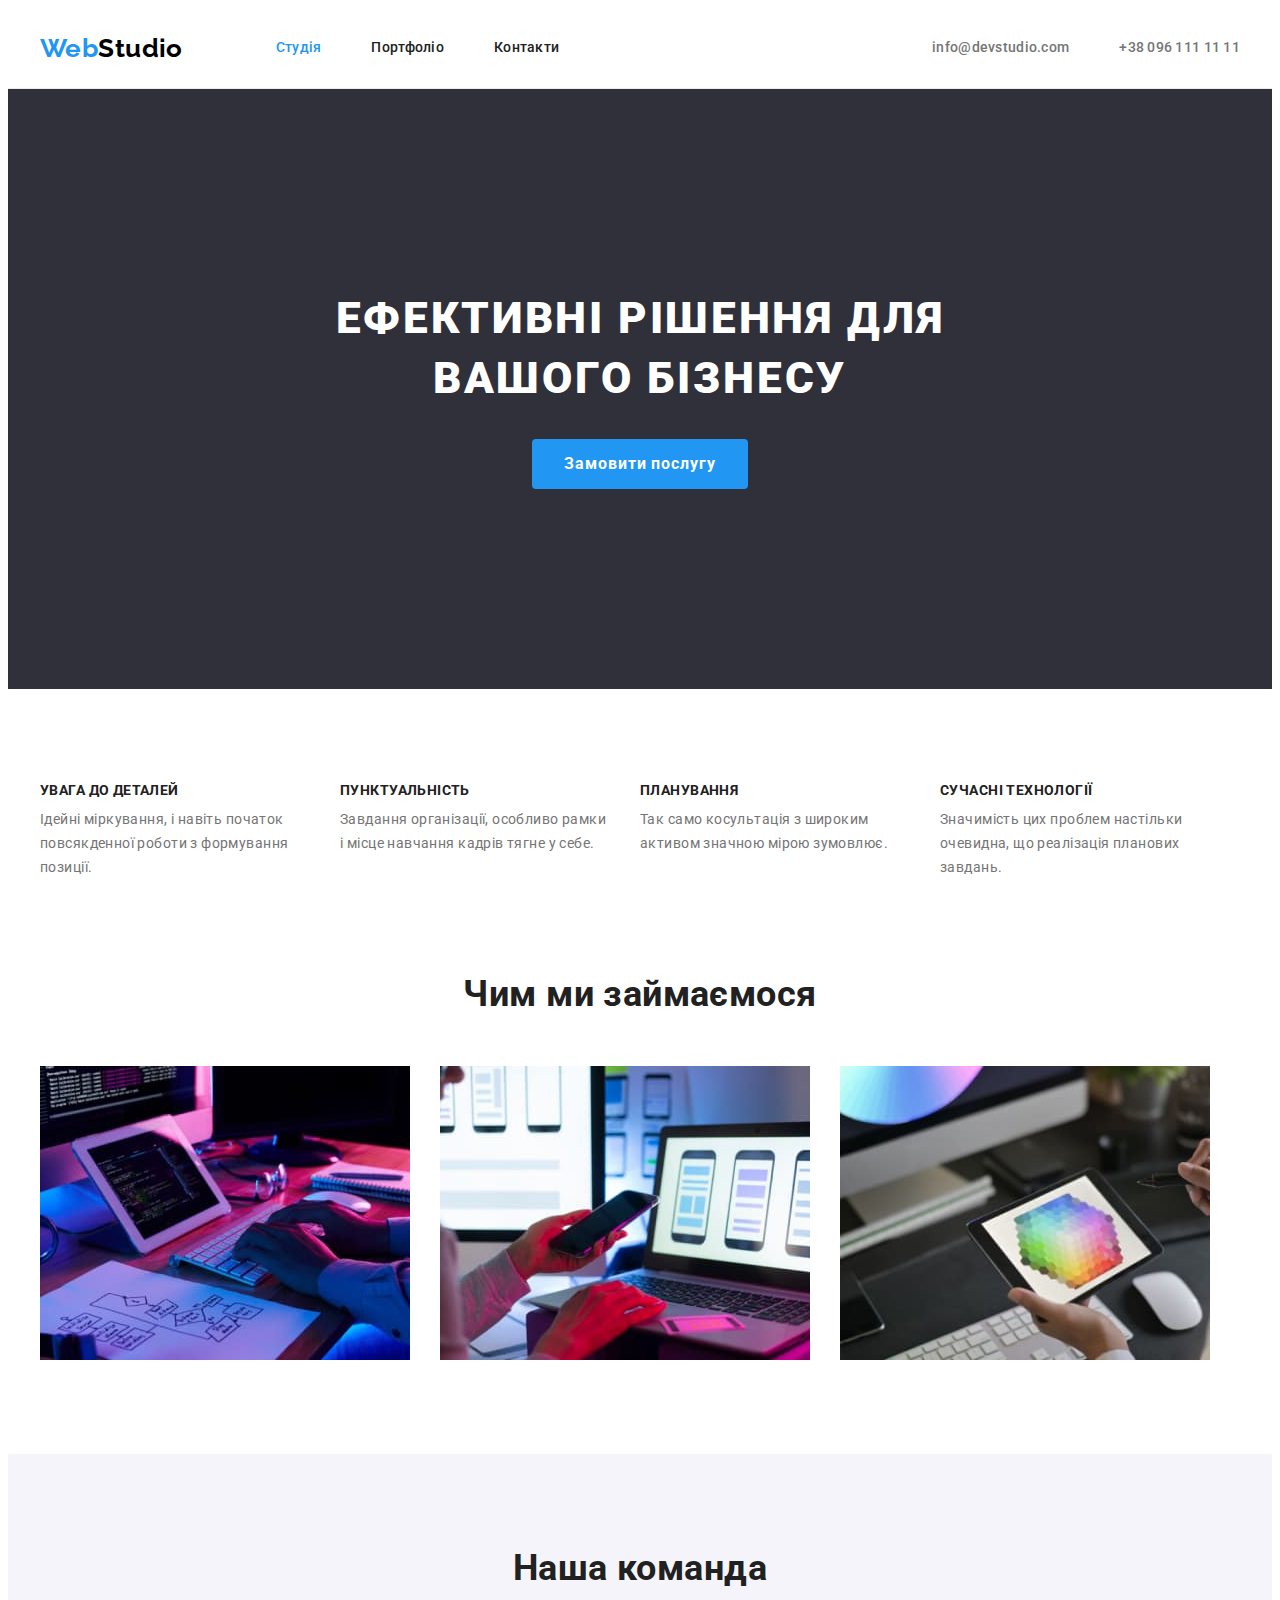
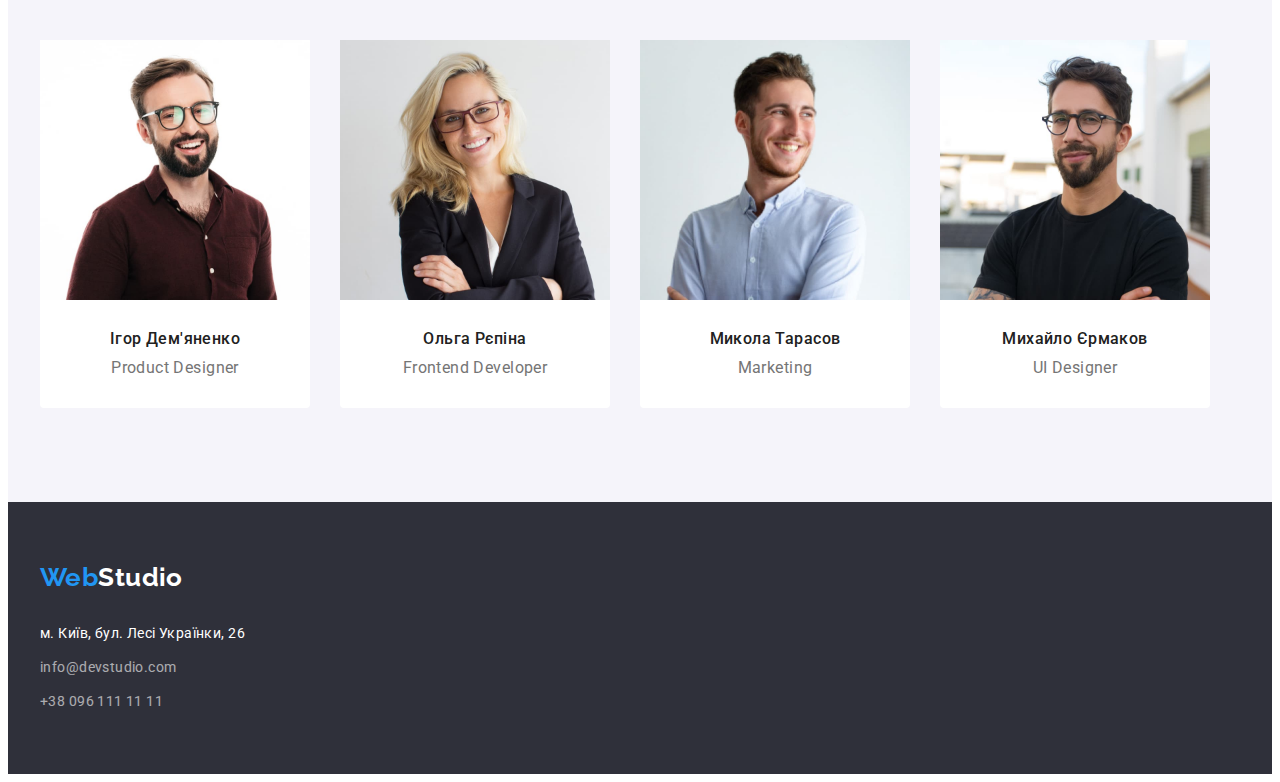
==== index.html @ a564bc22 "add files by hw3" ====
<!DOCTYPE html>
<html lang="uk">
  <head>
    <meta charset="UTF-8" />
    <meta http-equiv="X-UA-Compatible" content="IE=edge" />
    <meta name="viewport" content="width=device-width, initial-scale=1.0" />
    <meta name="description" content="Студія розробки веб-сайтів" />
    <title>Web studio</title>
    <link rel="preconnect" href="https://fonts.googleapis.com" />
    <link rel="preconnect" href="https://fonts.gstatic.com" crossorigin />
    <link
      href="https://fonts.googleapis.com/css2?family=Raleway:wght@700&family=Roboto:wght@400;500;700;900&display=swap"
      rel="stylesheet" />
    <link
      rel="stylesheet"
      href="https://cdnjs.cloudflare.com/ajax/libs/modern-normalize/1.1.0/modern-normalize.min.css"
      integrity="sha512-wpPYUAdjBVSE4KJnH1VR1HeZfpl1ub8YT/NKx4PuQ5NmX2tKuGu6U/JRp5y+Y8XG2tV+wKQpNHVUX03MfMFn9Q=="
      crossorigin="anonymous"
      referrerpolicy="no-referrer" />
    <link rel="stylesheet" href="./css/styles.css" />
  </head>
  <body>
    <header class="header">
      <div class="container">
        <div class="header-wrap">
          <a class="logo link" href="./index.html"
            ><span class="logo-accent">Web</span>Studio</a
          >
          <nav class="site-nav">
            <ul class="nav-list list">
              <li class="nav-item">
                <a class="nav-link link current" href="./index.html">Студія</a>
              </li>
              <li class="nav-item">
                <a class="nav-link link" href="./portfolio.html">Портфоліо</a>
              </li>
              <li class="nav-item">
                <a class="nav-link link" href="#">Контакти</a>
              </li>
            </ul>
          </nav>
          <ul class="contact-list list">
            <li class="contact-item">
              <a class="header-contact link" href="mailto:info@devstudio.com"
                >info@devstudio.com</a
              >
            </li>
            <li class="contact-item">
              <a class="header-contact link" href="tel:+380961111111"
                >+38 096 111 11 11</a
              >
            </li>
          </ul>
        </div>
      </div>
    </header>
    <main>
      <section class="section hero">
        <div class="container">
          <div class="hero-wrap">
            <h1 class="hero-title">Ефективні рішення для вашого бізнесу</h1>
            <button class="hero-btn btn" type="button">Замовити послугу</button>
          </div>
        </div>
      </section>
      <section class="section features">
        <div class="container">
          <h2 class="features-title" hidden>Наші переваги</h2>
          <ul class="features-list list">
            <li class="features-item">
              <h3 class="features-subtitle">Увага до деталей</h3>
              <p class="features-item-text">
                Ідейні міркування, і навіть початок повсякденної роботи з
                формування позиції.
              </p>
            </li>
            <li class="features-item">
              <h3 class="features-subtitle">Пунктуальність</h3>
              <p class="features-item-text">
                Завдання організації, особливо рамки і місце навчання кадрів
                тягне у себе.
              </p>
            </li>
            <li class="features-item">
              <h3 class="features-subtitle">Планування</h3>
              <p class="features-item-text">
                Так само косультація з широким активом значною мірою зумовлює.
              </p>
            </li>
            <li class="features-item">
              <h3 class="features-subtitle">Сучасні технології</h3>
              <p class="features-item-text">
                Значимість цих проблем настільки очевидна, що реалізація
                планових завдань.
              </p>
            </li>
          </ul>
        </div>
      </section>
      <section class="section business">
        <div class="container">
          <h2 class="business-title">Чим ми займаємося</h2>
          <ul class="business-list list">
            <li class="business-item">
              <img
                src="./images/tablet-dev.jpg"
                alt="Розробка веб-сайтів"
                width="370"
                height="294" />
            </li>
            <li class="business-item">
              <img
                src="./images/responsive-design.jpg"
                alt="Створення адаптивного дизайну"
                width="370"
                height="294" />
            </li>
            <li class="business-item">
              <img
                src="./images/veb-colors.jpg"
                alt="Розробка стилів"
                width="370"
                height="294" />
            </li>
          </ul>
        </div>
      </section>
      <section class="section team">
        <div class="container">
          <h2 class="team-title">Наша команда</h2>
          <ul class="team-list list">
            <li class="team-item">
              <img
                src="./images/igor-demyanenko.jpg"
                alt="Усміхнений чоловік в окулярах"
                width="270"
                height="260" />
              <div class="team-text">
                <h3 class="team-name">Ігор Дем'яненко</h3>
                <p class="team-profession">Product Designer</p>
              </div>
            </li>
            <li class="team-item">
              <img
                src="./images/olga-repina.jpg"
                alt="Дівчина в жакеті"
                width="270"
                height="260" />
              <div class="team-text">
                <h3 class="team-name">Ольга Рєпіна</h3>
                <p class="team-profession">Frontend Developer</p>
              </div>
            </li>
            <li class="team-item">
              <img
                src="./images/mykola-tarasov.jpg"
                alt="Веселий молодий чоловік"
                width="270"
                height="260" />
              <div class="team-text">
                <h3 class="team-name">Микола Тарасов</h3>
                <p class="team-profession">Marketing</p>
              </div>
            </li>
            <li class="team-item">
              <img
                src="./images/myhaylo-yermakov.jpg"
                alt="Молодий чоловік з посмішкою "
                width="270"
                height="260" />
              <div class="team-text">
                <h3 class="team-name">Михайло Єрмаков</h3>
                <p class="team-profession">UI Designer</p>
              </div>
            </li>
          </ul>
        </div>
      </section>
    </main>
    <footer class="footer">
      <div class="container">
        <div class="footer-wrap">
          <address class="address">
            <a class="logo link" href="./index.html"
              ><span class="logo-accent">Web</span>Studio
            </a>
            <ul class="address-list list">
              <li class="address-item">
                <a
                  class="footer-link link"
                  href="https://goo.gl/maps/CPtrU1FHBa2aNyZL9"
                  target="_blank"
                  rel="noopener noreferrer nofollow">
                  м. Київ, бул. Лесі Українки, 26
                </a>
              </li>
              <li class="address-item">
                <a
                  class="footer-link link opacity"
                  href="mailto:info@devstudio.com"
                  >info@devstudio.com
                </a>
              </li>
              <li class="address-item">
                <a class="footer-link link opacity" href="tel:+380961111111"
                  >+38 096 111 11 11
                </a>
              </li>
            </ul>
          </address>
        </div>
      </div>
    </footer>
  </body>
</html>
---- css/styles.css ----
:root {
  --logo-color-header: #000000;
  --accent: #2196f3;
  --brd-header: #ececec;
  --title-color: #212121;
  --p-color: #757575;
  --gray: #2f303a;
  --white: #ffffff;
  --second-btn-color: #188ce8;
  --portfolio-secondary-btn-color: #f5f4fa;
  --portfolio-brd: #eeeeee;
}

/*------reset------*/

h1,
h2,
h3,
h4,
h5,
h6,
p {
  margin: 0;
}
ul {
  list-style: none;
  margin: 0;
  padding: 0;
}

/*--------global---------*/

body {
  font-family: "Roboto", sans-serif;
  font-size: 14px;
  line-height: 1.71;
  letter-spacing: 0.03em;
  color: var(--p-color);
}
img {
  display: block;
  max-width: 100%;
  height: auto;
}
.link {
  text-decoration: none;
  color: inherit;
}
.address {
  font-style: normal;
}
.btn {
  border-style: none;
}
.container {
  max-width: 1200px;
  padding-left: 15px;
  padding-right: 15px;
  margin: 0 auto;
}
.section {
  padding-bottom: 94px;
}

/*-----header------*/

.header {
  background-color: var(--white);
  border-bottom: 1px solid var(--brd-header);
}
.header-wrap {
  display: flex;

  align-items: center;
}
.site-nav {
  margin-left: 93px;
}
.logo {
  font-family: "Raleway", sans-serif;
  font-weight: 700;
  font-size: 26px;
  line-height: 1.19;
}
.header .logo {
  color: var(--logo-color-header);
}
.logo-accent {
  color: var(--accent);
}
.nav-list {
  display: flex;
}
.nav-item + .nav-item {
  margin-left: 50px;
}
.nav-link {
  display: block;
  padding: 32px 0;

  color: var(--title-color);
  font-weight: 500;
  font-size: 14px;
  line-height: 1.14;
  letter-spacing: 0.02em;
}
.nav-link:hover,
.nav-link:focus {
  color: var(--accent);
}
.contact-list {
  display: flex;
  margin-left: auto;
}
.contact-item + .contact-item {
  margin-left: 50px;
}
.current {
  color: var(--accent);
}
.header-contact {
  font-weight: 500;
  font-size: 14px;
  line-height: 1.14;
  letter-spacing: 0.02em;
}
.header-contact:hover,
.header-contact:focus {
  color: var(--accent);
}

/*------main------*/

.hero {
  padding: 200px 0;
  background-color: var(--gray);
  text-align: center;
}
.hero-wrap {
  max-width: 696px;
  margin: 0 auto;
}
.hero-title {
  margin-bottom: 30px;

  color: var(--white);
  font-weight: 900;
  font-size: 44px;
  line-height: 1.36;
  letter-spacing: 0.06em;
  text-transform: uppercase;
  text-align: center;
}
.hero-btn {
  padding: 10px 32px;
  border-radius: 4px;

  font-family: inherit;
  color: var(--white);
  font-weight: 700;
  font-size: 16px;
  line-height: 1.87;
  letter-spacing: 0.06em;
  background-color: var(--accent);
  cursor: pointer;
}
.hero-btn:hover,
.hero-btn:focus {
  background-color: var(--second-btn-color);
}

/*-----features------*/

.features {
  padding-top: 94px;
}
.features-list {
  display: flex;
}
.features-item {
  width: 270px;
}
.features-item + .features-item {
  margin-left: 30px;
}
.features-subtitle {
  margin-bottom: 10px;
  color: var(--title-color);
  font-size: 14px;
  line-height: 1.14;
  text-transform: uppercase;
}

/*------busines------*/

.business-item + .business-item {
  margin-left: 30px;
}
.business-title {
  margin-bottom: 50px;
  text-align: center;
  color: var(--title-color);
  font-size: 36px;
  line-height: 1.16;
}
.business-list {
  display: flex;
}

/*------team------*/

.team {
  background-color: var(--portfolio-secondary-btn-color);
  padding-top: 94px;
}
.team-title {
  margin-bottom: 50px;
  text-align: center;
  color: var(--title-color);
  font-size: 36px;
  line-height: 1.16;
}
.team-list {
  display: flex;
  gap: 30px;
}
.team-item {
  border-radius: 0px 0px 4px 4px;
  background-color: var(--white);
}
.team-text {
  padding-top: 30px;
  padding-bottom: 30px;
  text-align: center;
}
.team-name {
  margin-bottom: 10px;

  color: var(--title-color);
  font-weight: 500;
  font-size: 16px;
  line-height: 1.18;
}
.team-profession {
  font-size: 16px;
  line-height: 1.18;
}

/*------footer------*/

.footer {
  background-color: var(--gray);
}
.footer-wrap {
  padding: 60px 0;
}
.footer .logo {
  display: block;
  margin-bottom: 30px;
}
.footer .logo {
  color: var(--white);
}
.address-item + .address-item {
  margin-top: 10px;
}
.address-item {
  color: var(--white);
}
.footer-link:hover,
.footer-link:focus {
  color: var(--accent);
}
.opacity {
  opacity: 60%;
}

/*--------portfolio--------*/

.portfolio {
  padding-top: 94px;
}
.filter-list {
  display: flex;
  margin-bottom: 50px;
  justify-content: center;
  gap: 8px;
}
.filter-btn {
  padding: 6px 22px;
  border-radius: 4px;

  font-family: inherit;
  font-weight: 500;
  font-size: 16px;
  line-height: 1.62;
  color: var(--title-color);
  background-color: var(--portfolio-secondary-btn-color);
  cursor: pointer;
}
.filter-btn:hover,
.filter-btn:focus {
  color: var(--white);
  background-color: var(--accent);
}
.project-list {
  display: flex;
  flex-wrap: wrap;
  gap: 30px;
}
.project-title {
  margin-bottom: 4px;
  font-size: 18px;
  line-height: 2;
  letter-spacing: 0.06em;
  color: var(--title-color);
}
.project-subtext {
  padding: 20px 24px;
  border: 1px solid var(--portfolio-brd);
}
.project-text {
  font-size: 16px;
  line-height: 1.87;
}
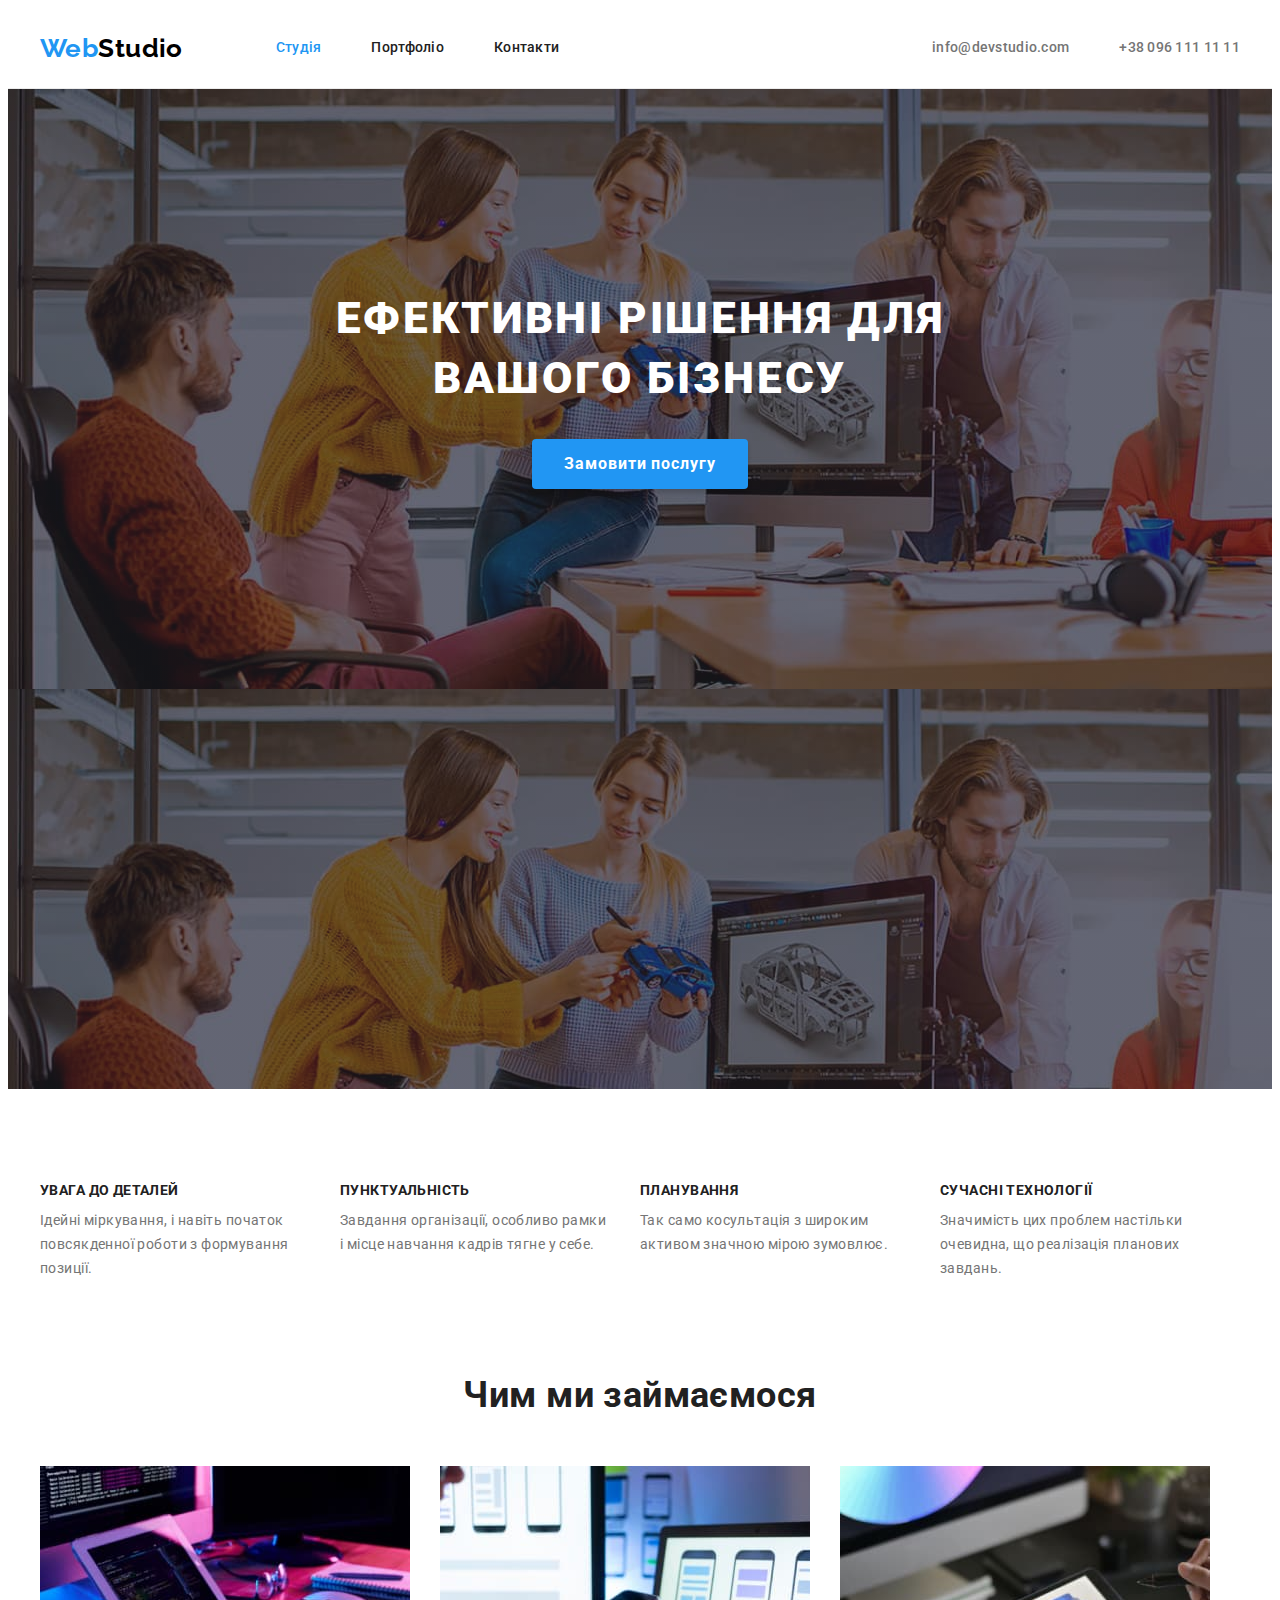
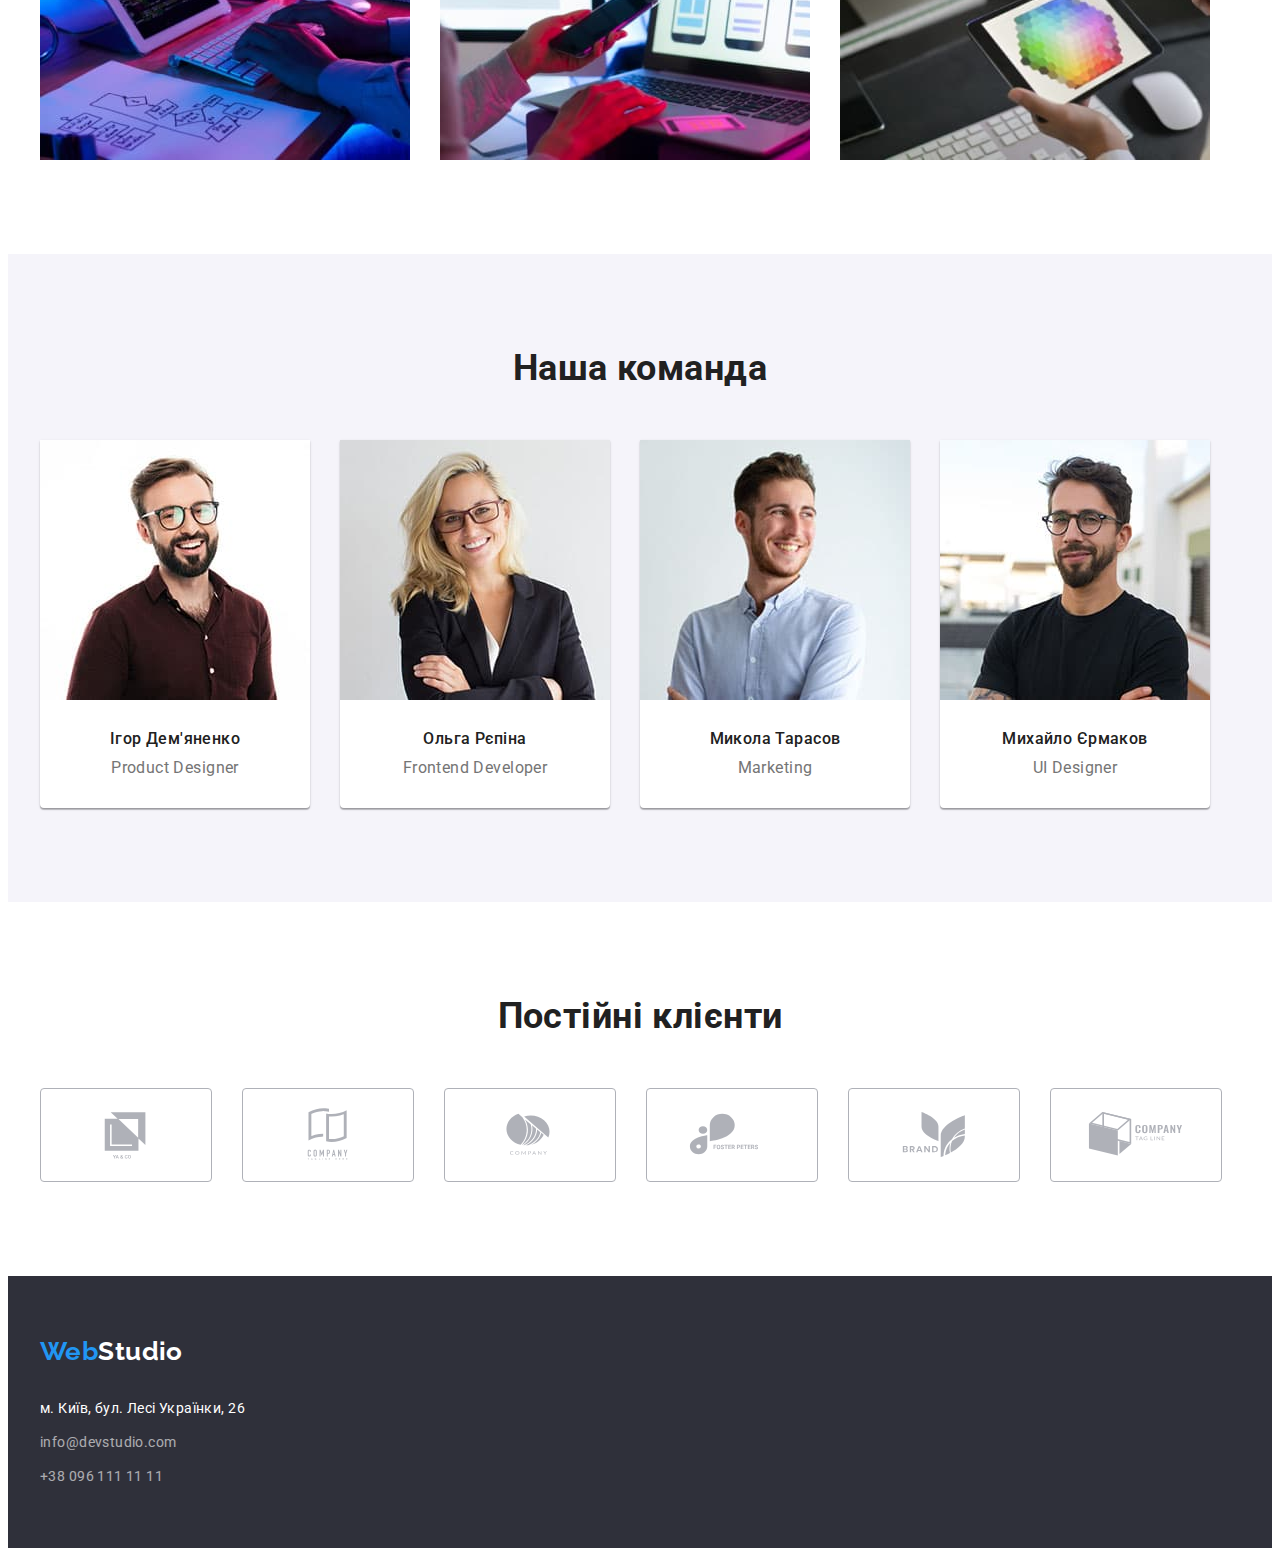
==== commit 1a59ca8d: "section clients done" ====
--- a/index.html
+++ b/index.html
@@ -176,6 +176,55 @@
           </ul>
         </div>
       </section>
+      <section class="section client">
+        <div class="container">
+          <h2 class="client-title">Постійні клієнти</h2>
+          <ul class="client-list">
+            <li class="client-item">
+              <a class="client-link link" href="#">
+                <svg class="client-icon" width="106" height="60">
+                  <use href="./images/icons.svg#icon-yaico"></use>
+                </svg>
+              </a>
+            </li>
+            <li class="client-item">
+              <a class="client-link link" href="#">
+                <svg class="client-icon" width="106" height="60">
+                  <use href="./images/icons.svg#icon-rotary"></use>
+                </svg>
+              </a>
+            </li>
+            <li class="client-item">
+              <a class="client-link link" href="#">
+                <svg class="client-icon" width="106" height="60">
+                  <use href="./images/icons.svg#icon-slices"></use>
+                </svg>
+              </a>
+            </li>
+            <li class="client-item">
+              <a class="client-link link" href="#">
+                <svg class="client-icon" width="106" height="60">
+                  <use href="./images/icons.svg#icon-foster"></use>
+                </svg>
+              </a>
+            </li>
+            <li class="client-item">
+              <a class="client-link link" href="#">
+                <svg class="client-icon" width="106" height="60">
+                  <use href="./images/icons.svg#icon-brand"></use>
+                </svg>
+              </a>
+            </li>
+            <li class="client-item">
+              <a class="client-link link" href="#">
+                <svg class="client-icon" width="106" height="60">
+                  <use href="./images/icons.svg#icon-company"></use>
+                </svg>
+              </a>
+            </li>
+          </ul>
+        </div>
+      </section>
     </main>
     <footer class="footer">
       <div class="container">
--- a/css/styles.css
+++ b/css/styles.css
@@ -9,6 +9,7 @@
   --second-btn-color: #188ce8;
   --portfolio-secondary-btn-color: #f5f4fa;
   --portfolio-brd: #eeeeee;
+  --icon-gray: #afb1b8;
 }
 
 /*------reset------*/
@@ -132,9 +133,18 @@
 /*------main------*/
 
 .hero {
+  max-width: 1600px;
+  height: 600px;
+  margin-left: auto;
+  margin-right: auto;
   padding: 200px 0;
+  text-align: center;
+  background-image: linear-gradient(
+      rgba(47, 48, 58, 0.4),
+      rgba(47, 48, 58, 0.4)
+    ),
+    url(../images/hero-bg.jpg);
   background-color: var(--gray);
-  text-align: center;
 }
 .hero-wrap {
   max-width: 696px;
@@ -149,13 +159,13 @@
   line-height: 1.36;
   letter-spacing: 0.06em;
   text-transform: uppercase;
-  text-align: center;
 }
 .hero-btn {
   padding: 10px 32px;
   border-radius: 4px;
 
   font-family: inherit;
+  box-shadow: 0px 4px 4px rgba(0, 0, 0, 0.15);
   color: var(--white);
   font-weight: 700;
   font-size: 16px;
@@ -227,6 +237,8 @@
 .team-item {
   border-radius: 0px 0px 4px 4px;
   background-color: var(--white);
+  box-shadow: 0px 1px 3px rgba(0, 0, 0, 0.12), 0px 1px 1px rgba(0, 0, 0, 0.14),
+    0px 2px 1px rgba(0, 0, 0, 0.2);
 }
 .team-text {
   padding-top: 30px;
@@ -246,6 +258,39 @@
   line-height: 1.18;
 }
 
+/*------clent------*/
+
+.client {
+  padding-top: 94px;
+}
+.client-title {
+  margin-bottom: 50px;
+  text-align: center;
+  color: var(--title-color);
+  font-size: 36px;
+  line-height: 1.16;
+}
+.client-list {
+  display: flex;
+  gap: 30px;
+}
+.client-item {
+  border: 1px solid var(--icon-gray);
+  border-radius: 4px;
+  width: 170px;
+  height: 92px;
+  fill: var(--icon-gray);
+}
+.client-item:hover,
+.client-item:focus {
+  fill: var(--accent);
+  border: 1px solid var(--accent);
+}
+.client-link {
+  display: block;
+  padding: 16px 32px;
+}
+
 /*------footer------*/
 
 .footer {
@@ -298,15 +343,24 @@
   background-color: var(--portfolio-secondary-btn-color);
   cursor: pointer;
 }
-.filter-btn:hover,
-.filter-btn:focus {
+.filter-btn:hover {
   color: var(--white);
   background-color: var(--accent);
+  box-shadow: 0px 3px 1px rgba(0, 0, 0, 0.1), 0px 1px 2px rgba(0, 0, 0, 0.08),
+    0px 2px 2px rgba(0, 0, 0, 0.12);
 }
 .project-list {
   display: flex;
   flex-wrap: wrap;
   gap: 30px;
+}
+.project-item {
+  display: block;
+}
+.project-item:hover,
+.project-item:focus {
+  box-shadow: 0px 1px 1px rgba(0, 0, 0, 0.12), 0px 4px 4px rgba(0, 0, 0, 0.06),
+    1px 4px 6px rgba(0, 0, 0, 0.16);
 }
 .project-title {
   margin-bottom: 4px;
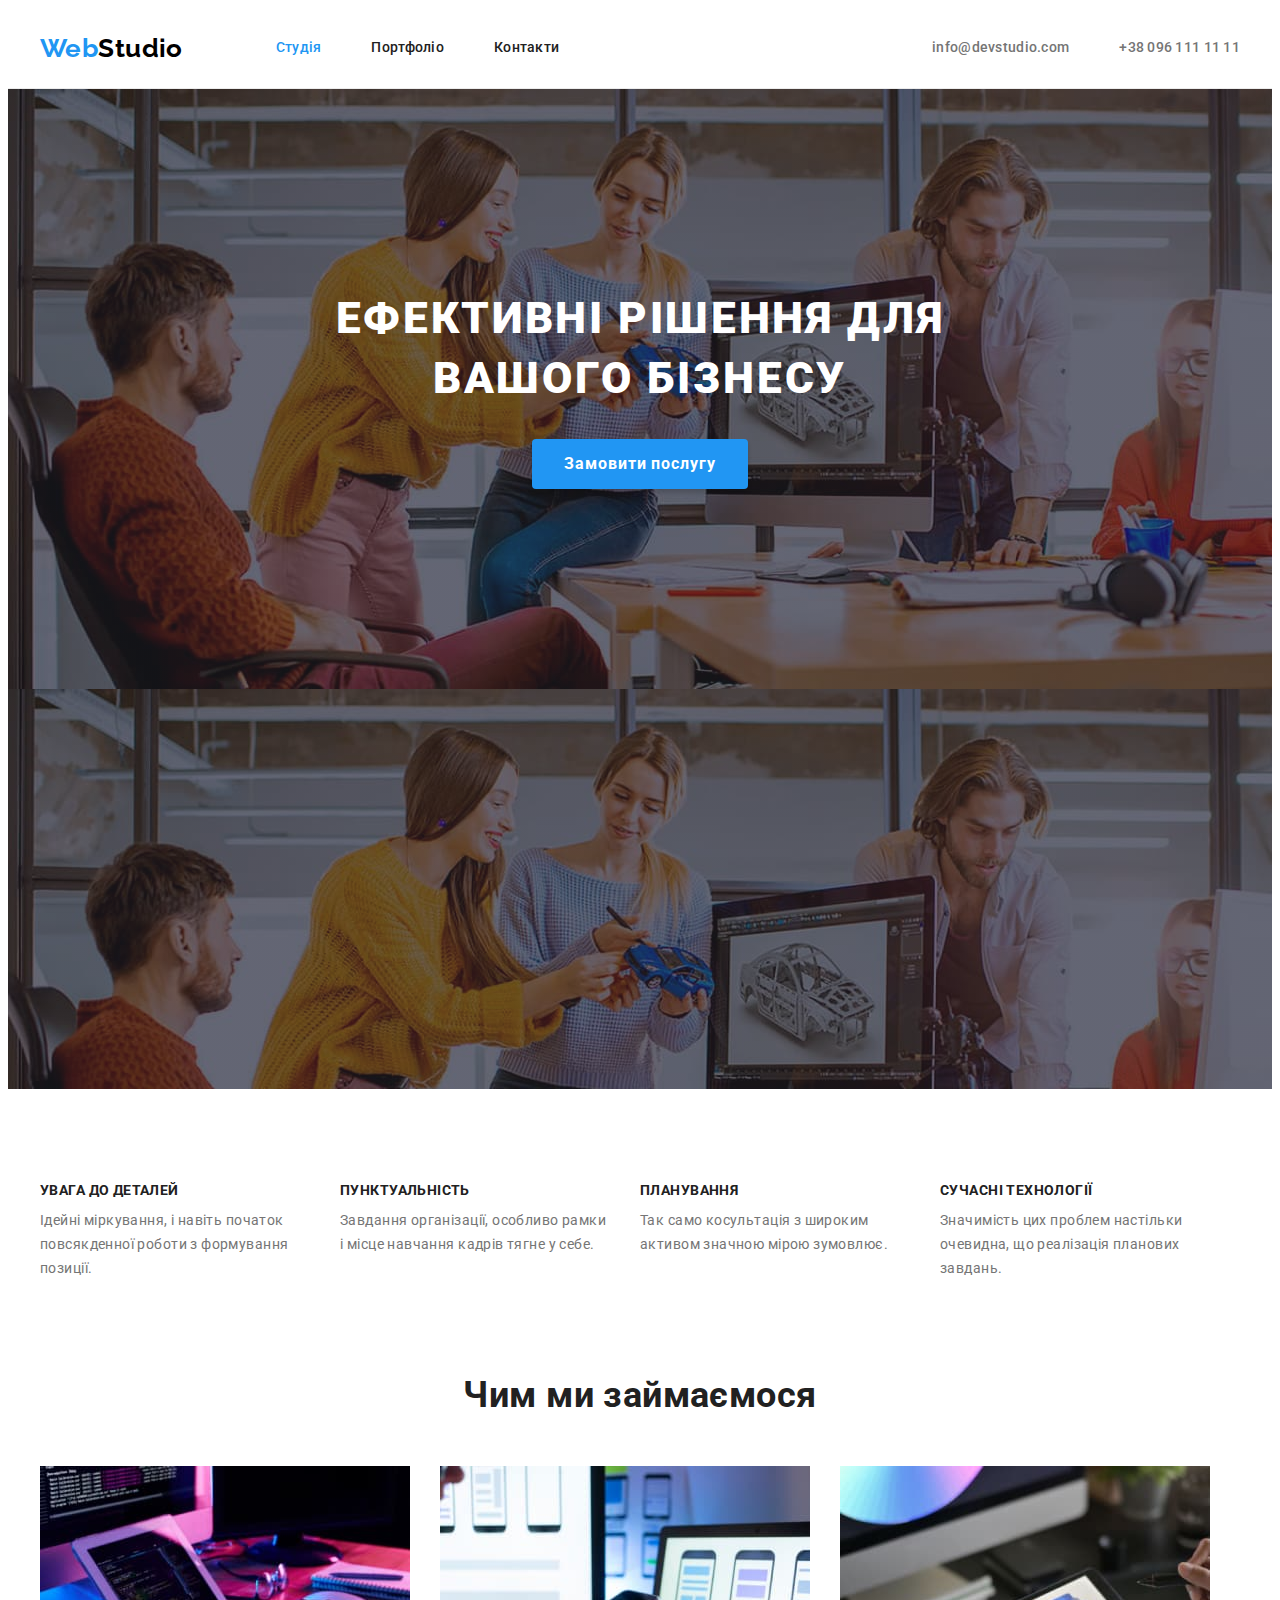
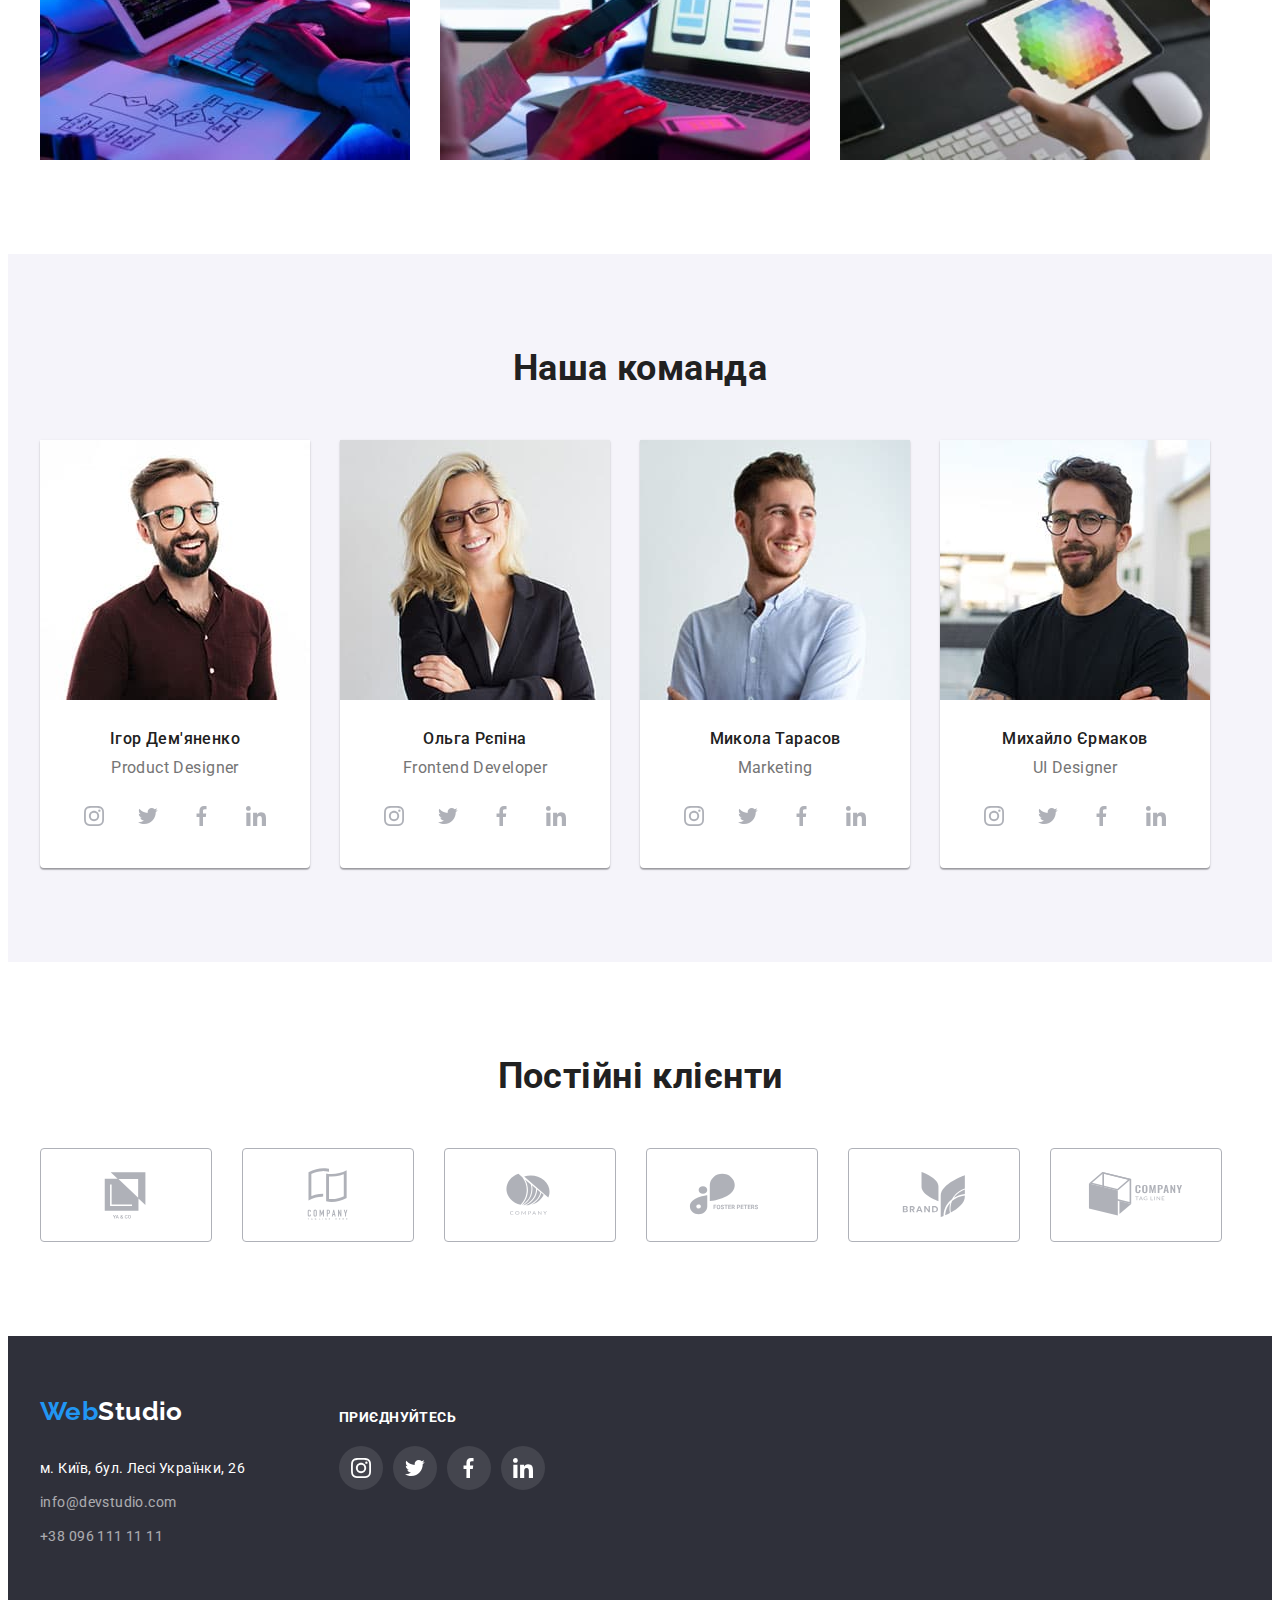
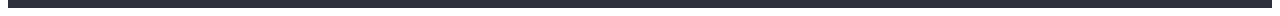
==== commit 4874df34: "follow done" ====
--- a/index.html
+++ b/index.html
@@ -139,6 +139,36 @@
                 <h3 class="team-name">Ігор Дем'яненко</h3>
                 <p class="team-profession">Product Designer</p>
               </div>
+              <ul class="team-soc-list">
+                <li class="team-soc-item">
+                  <a class="team-soc-link link" href="#">
+                    <svg class="team-soc-icon" width="20" height="20">
+                      <use href="./images/icons.svg#icon-instagram"></use>
+                    </svg>
+                  </a>
+                </li>
+                <li class="team-soc-item">
+                  <a class="team-soc-link link" href="#">
+                    <svg class="team-soc-icon" width="20" height="20">
+                      <use href="./images/icons.svg#icon-twitter"></use>
+                    </svg>
+                  </a>
+                </li>
+                <li class="team-soc-item">
+                  <a class="team-soc-link link" href="#">
+                    <svg class="team-soc-icon" width="20" height="20">
+                      <use href="./images/icons.svg#icon-facebook"></use>
+                    </svg>
+                  </a>
+                </li>
+                <li class="team-soc-item">
+                  <a class="team-soc-link link" href="#">
+                    <svg class="team-soc-icon" width="20" height="20">
+                      <use href="./images/icons.svg#icon-linkedin"></use>
+                    </svg>
+                  </a>
+                </li>
+              </ul>
             </li>
             <li class="team-item">
               <img
@@ -150,6 +180,36 @@
                 <h3 class="team-name">Ольга Рєпіна</h3>
                 <p class="team-profession">Frontend Developer</p>
               </div>
+              <ul class="team-soc-list">
+                <li class="team-soc-item">
+                  <a class="team-soc-link link" href="#">
+                    <svg class="team-soc-icon" width="20" height="20">
+                      <use href="./images/icons.svg#icon-instagram"></use>
+                    </svg>
+                  </a>
+                </li>
+                <li class="team-soc-item">
+                  <a class="team-soc-link link" href="#">
+                    <svg class="team-soc-icon" width="20" height="20">
+                      <use href="./images/icons.svg#icon-twitter"></use>
+                    </svg>
+                  </a>
+                </li>
+                <li class="team-soc-item">
+                  <a class="team-soc-link link" href="#">
+                    <svg class="team-soc-icon" width="20" height="20">
+                      <use href="./images/icons.svg#icon-facebook"></use>
+                    </svg>
+                  </a>
+                </li>
+                <li class="team-soc-item">
+                  <a class="team-soc-link link" href="#">
+                    <svg class="team-soc-icon" width="20" height="20">
+                      <use href="./images/icons.svg#icon-linkedin"></use>
+                    </svg>
+                  </a>
+                </li>
+              </ul>
             </li>
             <li class="team-item">
               <img
@@ -161,6 +221,36 @@
                 <h3 class="team-name">Микола Тарасов</h3>
                 <p class="team-profession">Marketing</p>
               </div>
+              <ul class="team-soc-list">
+                <li class="team-soc-item">
+                  <a class="team-soc-link link" href="#">
+                    <svg class="team-soc-icon" width="20" height="20">
+                      <use href="./images/icons.svg#icon-instagram"></use>
+                    </svg>
+                  </a>
+                </li>
+                <li class="team-soc-item">
+                  <a class="team-soc-link link" href="#">
+                    <svg class="team-soc-icon" width="20" height="20">
+                      <use href="./images/icons.svg#icon-twitter"></use>
+                    </svg>
+                  </a>
+                </li>
+                <li class="team-soc-item">
+                  <a class="team-soc-link link" href="#">
+                    <svg class="team-soc-icon" width="20" height="20">
+                      <use href="./images/icons.svg#icon-facebook"></use>
+                    </svg>
+                  </a>
+                </li>
+                <li class="team-soc-item">
+                  <a class="team-soc-link link" href="#">
+                    <svg class="team-soc-icon" width="20" height="20">
+                      <use href="./images/icons.svg#icon-linkedin"></use>
+                    </svg>
+                  </a>
+                </li>
+              </ul>
             </li>
             <li class="team-item">
               <img
@@ -172,6 +262,36 @@
                 <h3 class="team-name">Михайло Єрмаков</h3>
                 <p class="team-profession">UI Designer</p>
               </div>
+              <ul class="team-soc-list">
+                <li class="team-soc-item">
+                  <a class="team-soc-link link" href="#">
+                    <svg class="team-soc-icon" width="20" height="20">
+                      <use href="./images/icons.svg#icon-instagram"></use>
+                    </svg>
+                  </a>
+                </li>
+                <li class="team-soc-item">
+                  <a class="team-soc-link link" href="#">
+                    <svg class="team-soc-icon" width="20" height="20">
+                      <use href="./images/icons.svg#icon-twitter"></use>
+                    </svg>
+                  </a>
+                </li>
+                <li class="team-soc-item">
+                  <a class="team-soc-link link" href="#">
+                    <svg class="team-soc-icon" width="20" height="20">
+                      <use href="./images/icons.svg#icon-facebook"></use>
+                    </svg>
+                  </a>
+                </li>
+                <li class="team-soc-item">
+                  <a class="team-soc-link link" href="#">
+                    <svg class="team-soc-icon" width="20" height="20">
+                      <use href="./images/icons.svg#icon-linkedin"></use>
+                    </svg>
+                  </a>
+                </li>
+              </ul>
             </li>
           </ul>
         </div>
@@ -255,8 +375,41 @@
                   >+38 096 111 11 11
                 </a>
               </li>
-            </ul>
+            </ul>            
           </address>
+          <div class="follow-wrap">
+              <h3 class="follow-title">приєднуйтесь</h3>
+              <ul class="follow-soc-list">
+                <li class="follow-soc-item">
+                  <a class="follow-soc-link link" href="#">
+                    <svg class="follow-soc-icon" width="20" height="20">
+                      <use href="./images/icons.svg#icon-instagram"></use>
+                    </svg>
+                  </a>
+                </li>
+                <li class="follow-soc-item">
+                  <a class="follow-soc-link link" href="#">
+                    <svg class="follow-soc-icon" width="20" height="20">
+                      <use href="./images/icons.svg#icon-twitter"></use>
+                    </svg>
+                  </a>
+                </li>
+                <li class="follow-soc-item">
+                  <a class="follow-soc-link link" href="#">
+                    <svg class="follow-soc-icon" width="20" height="20">
+                      <use href="./images/icons.svg#icon-facebook"></use>
+                    </svg>
+                  </a>
+                </li>
+                <li class="follow-soc-item">
+                  <a class="follow-soc-link link" href="#">
+                    <svg class="follow-soc-icon" width="20" height="20">
+                      <use href="./images/icons.svg#icon-linkedin"></use>
+                    </svg>
+                  </a>
+                </li>
+              </ul>
+            </div>
         </div>
       </div>
     </footer>
--- a/css/styles.css
+++ b/css/styles.css
@@ -10,6 +10,7 @@
   --portfolio-secondary-btn-color: #f5f4fa;
   --portfolio-brd: #eeeeee;
   --icon-gray: #afb1b8;
+  --soc-link-opacity: rgba(255, 255, 255, 0.1);
 }
 
 /*------reset------*/
@@ -242,7 +243,7 @@
 }
 .team-text {
   padding-top: 30px;
-  padding-bottom: 30px;
+  padding-bottom: 16px;
   text-align: center;
 }
 .team-name {
@@ -256,6 +257,31 @@
 .team-profession {
   font-size: 16px;
   line-height: 1.18;
+}
+
+.team-soc-list {
+  display: flex;
+  justify-content: center;
+  padding-bottom: 30px;
+  gap: 10px;
+}
+.team-soc-item {
+  width: 44px;
+  height: 44px;
+}
+.team-soc-link {
+  width: 100%;
+  height: 100%;
+  border-radius: 50%;
+  display: flex;
+  align-items: center;
+  justify-content: center;
+  fill: var(--icon-gray);
+}
+.team-soc-link:hover,
+.team-soc-link:focus {
+  fill: var(--white);
+  background-color: var(--accent);
 }
 
 /*------clent------*/
@@ -297,6 +323,7 @@
   background-color: var(--gray);
 }
 .footer-wrap {
+  display: flex;
   padding: 60px 0;
 }
 .footer .logo {
@@ -318,6 +345,41 @@
 }
 .opacity {
   opacity: 60%;
+}
+.follow-wrap {
+  margin-left: 94px;
+  padding-top: 14px;
+}
+.follow-title {
+margin-bottom: 20px;
+font-size: 14px;
+line-height: 1.14;
+text-transform: uppercase;
+color: var(--white);
+}
+.follow-soc-list {
+  display: flex;
+  justify-content: center;
+  padding-bottom: 30px;
+  gap: 10px;
+}
+.follow-soc-item {
+  width: 44px;
+  height: 44px;
+}
+.follow-soc-link {
+  width: 100%;
+  height: 100%;
+  border-radius: 50%;
+  display: flex;
+  align-items: center;
+  justify-content: center;
+  background-color: var(--soc-link-opacity);
+  fill: var(--white);
+}
+.follow-soc-link:hover,
+.follow-soc-link:focus {
+  background-color: var(--accent);
 }
 
 /*--------portfolio--------*/
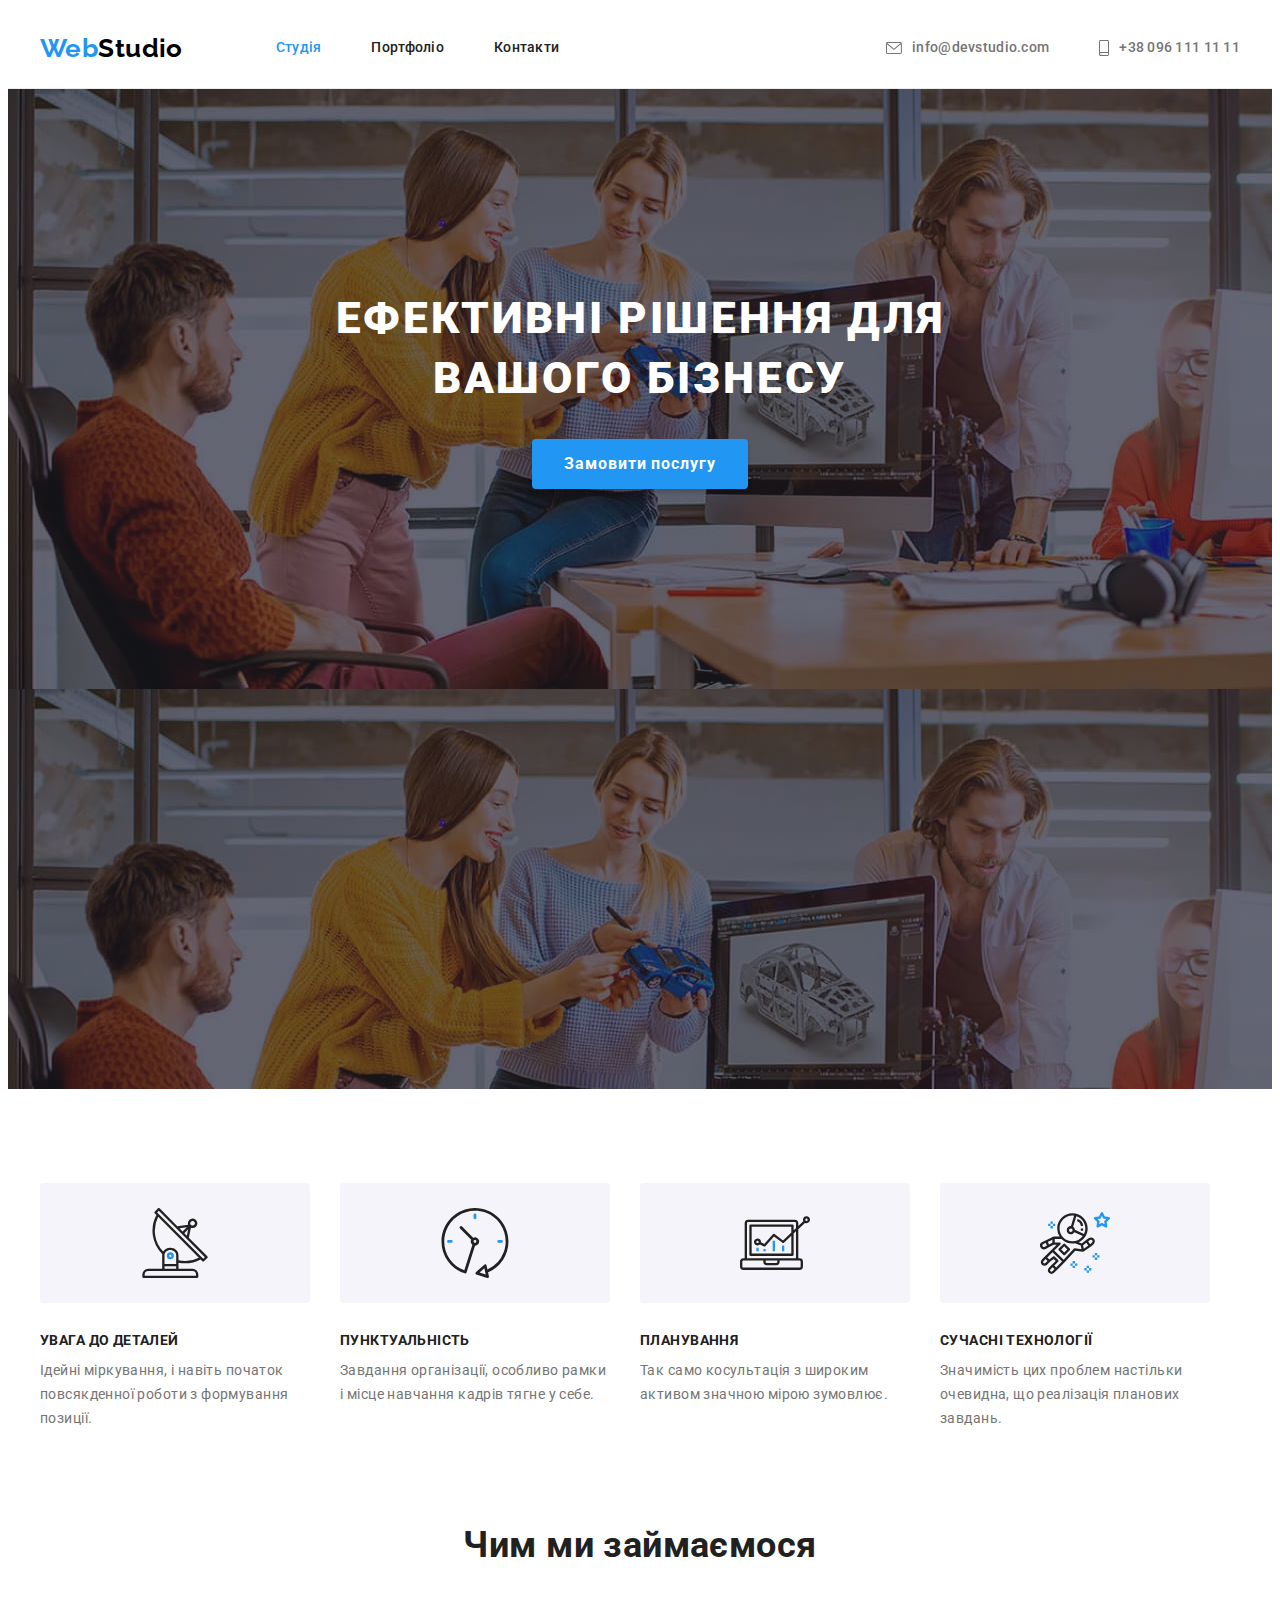
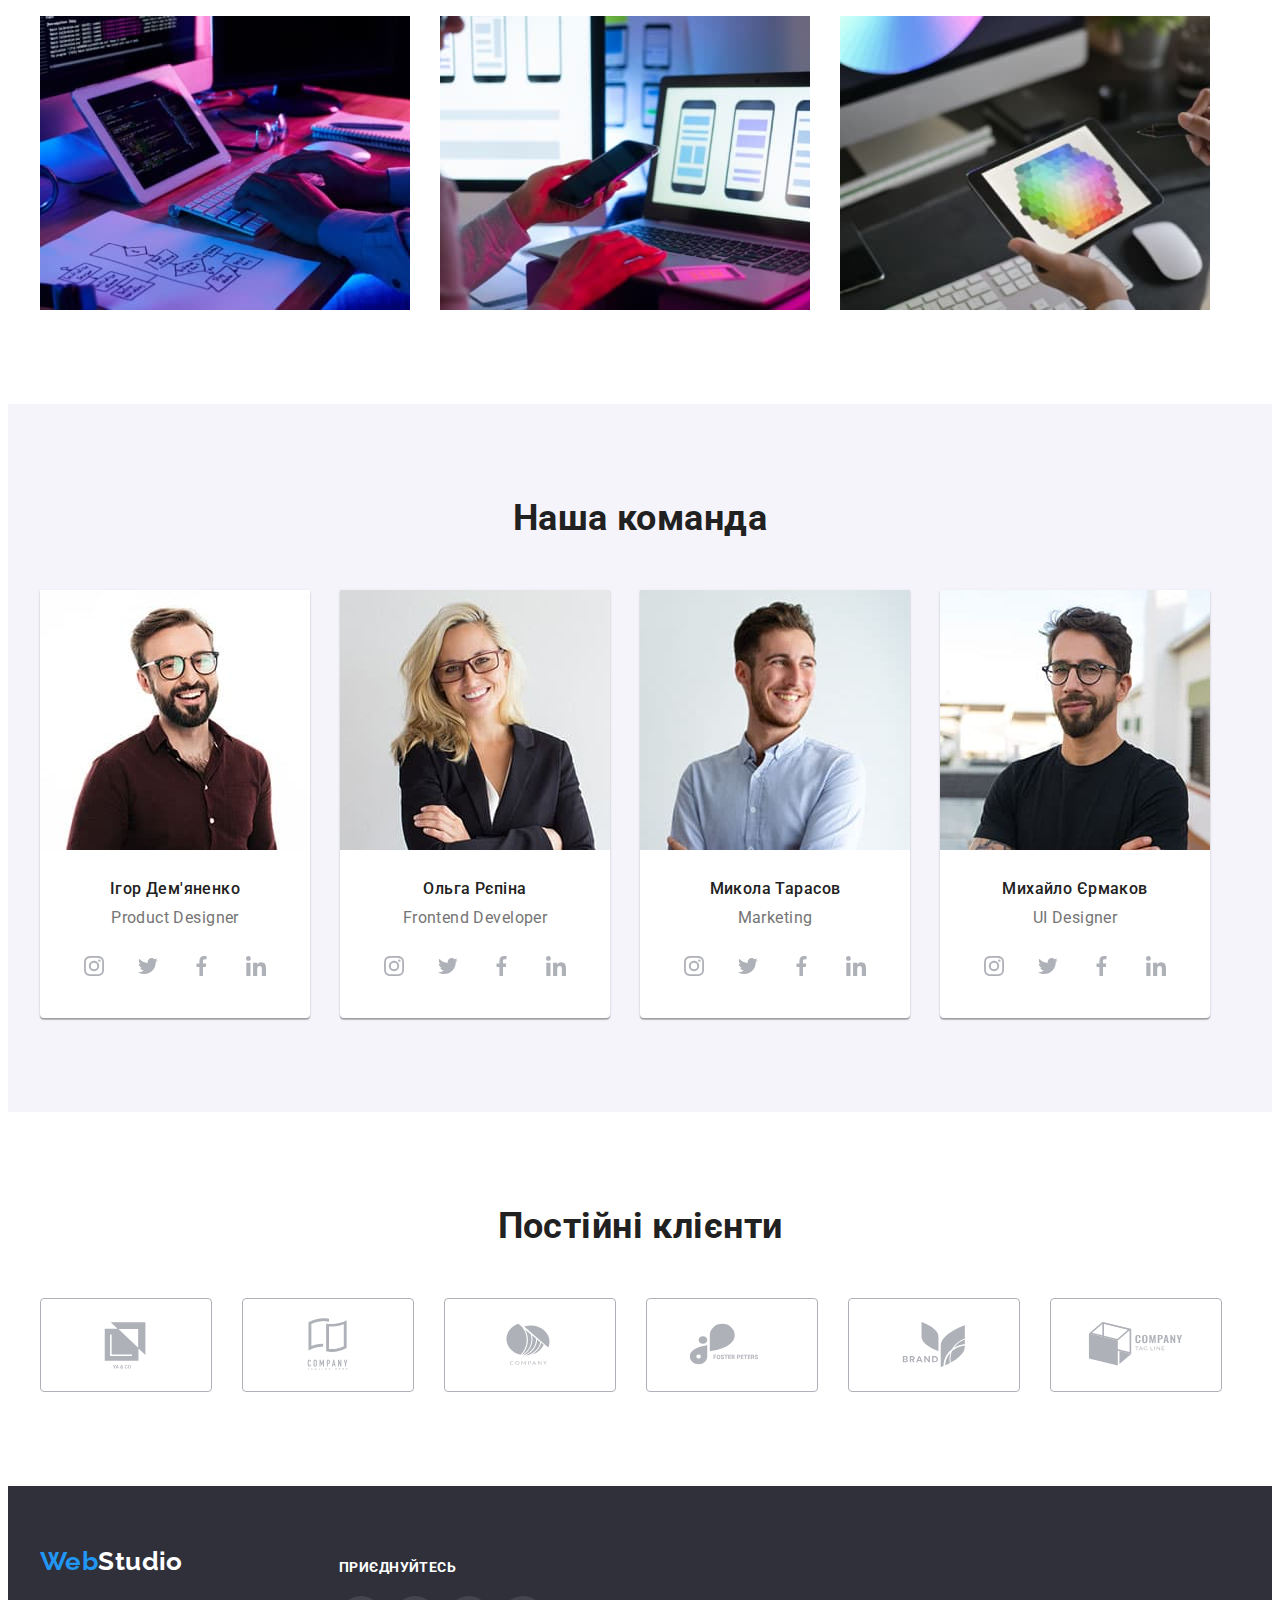
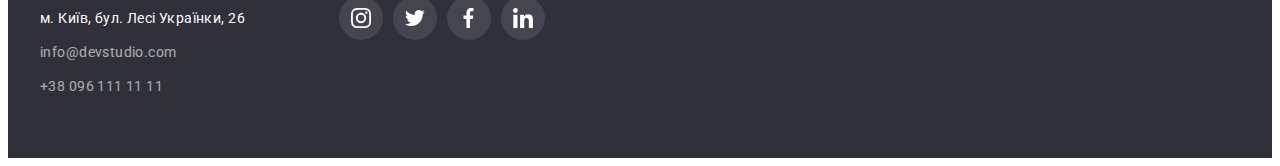
==== commit 4c4cb0e9: "hw4 rezerv" ====
--- a/index.html
+++ b/index.html
@@ -41,14 +41,20 @@
           </nav>
           <ul class="contact-list list">
             <li class="contact-item">
-              <a class="header-contact link" href="mailto:info@devstudio.com"
-                >info@devstudio.com</a
-              >
+              <a class="header-contact link" href="mailto:info@devstudio.com">
+                <svg class="contact-icon" width="16" height="12">
+                  <use href="./images/icons.svg#icon-mail"></use>
+                </svg>
+                info@devstudio.com
+                </a>
             </li>
             <li class="contact-item">
-              <a class="header-contact link" href="tel:+380961111111"
-                >+38 096 111 11 11</a
-              >
+              <a class="header-contact link" href="tel:+380961111111">
+                <svg class="contact-icon" width="10" height="16">
+                  <use href="./images/icons.svg#icon-smartphone"></use>
+                </svg>
+                +38 096 111 11 11
+              </a>
             </li>
           </ul>
         </div>
@@ -68,6 +74,11 @@
           <h2 class="features-title" hidden>Наші переваги</h2>
           <ul class="features-list list">
             <li class="features-item">
+              <div class="features-icon-wrap">
+                <svg class="features-icon" width="70" height="70">
+                  <use href="./images/icons.svg#icon-antenna"></use>
+                </svg>
+              </div>
               <h3 class="features-subtitle">Увага до деталей</h3>
               <p class="features-item-text">
                 Ідейні міркування, і навіть початок повсякденної роботи з
@@ -75,6 +86,11 @@
               </p>
             </li>
             <li class="features-item">
+              <div class="features-icon-wrap">
+                <svg class="features-icon" width="70" height="70">
+                  <use href="./images/icons.svg#icon-clock"></use>
+                </svg>
+              </div>
               <h3 class="features-subtitle">Пунктуальність</h3>
               <p class="features-item-text">
                 Завдання організації, особливо рамки і місце навчання кадрів
@@ -82,12 +98,22 @@
               </p>
             </li>
             <li class="features-item">
+              <div class="features-icon-wrap">
+                <svg class="features-icon" width="70" height="70">
+                  <use href="./images/icons.svg#icon-diagram"></use>
+                </svg>
+              </div>
               <h3 class="features-subtitle">Планування</h3>
               <p class="features-item-text">
                 Так само косультація з широким активом значною мірою зумовлює.
               </p>
             </li>
             <li class="features-item">
+              <div class="features-icon-wrap">
+                <svg class="features-icon" width="70" height="70">
+                  <use href="./images/icons.svg#icon-astronaut"></use>
+                </svg>
+              </div>
               <h3 class="features-subtitle">Сучасні технології</h3>
               <p class="features-item-text">
                 Значимість цих проблем настільки очевидна, що реалізація
@@ -375,41 +401,41 @@
                   >+38 096 111 11 11
                 </a>
               </li>
-            </ul>            
+            </ul>
           </address>
           <div class="follow-wrap">
-              <h3 class="follow-title">приєднуйтесь</h3>
-              <ul class="follow-soc-list">
-                <li class="follow-soc-item">
-                  <a class="follow-soc-link link" href="#">
-                    <svg class="follow-soc-icon" width="20" height="20">
-                      <use href="./images/icons.svg#icon-instagram"></use>
-                    </svg>
-                  </a>
-                </li>
-                <li class="follow-soc-item">
-                  <a class="follow-soc-link link" href="#">
-                    <svg class="follow-soc-icon" width="20" height="20">
-                      <use href="./images/icons.svg#icon-twitter"></use>
-                    </svg>
-                  </a>
-                </li>
-                <li class="follow-soc-item">
-                  <a class="follow-soc-link link" href="#">
-                    <svg class="follow-soc-icon" width="20" height="20">
-                      <use href="./images/icons.svg#icon-facebook"></use>
-                    </svg>
-                  </a>
-                </li>
-                <li class="follow-soc-item">
-                  <a class="follow-soc-link link" href="#">
-                    <svg class="follow-soc-icon" width="20" height="20">
-                      <use href="./images/icons.svg#icon-linkedin"></use>
-                    </svg>
-                  </a>
-                </li>
-              </ul>
-            </div>
+            <h3 class="follow-title">приєднуйтесь</h3>
+            <ul class="follow-soc-list">
+              <li class="follow-soc-item">
+                <a class="follow-soc-link link" href="#">
+                  <svg class="follow-soc-icon" width="20" height="20">
+                    <use href="./images/icons.svg#icon-instagram"></use>
+                  </svg>
+                </a>
+              </li>
+              <li class="follow-soc-item">
+                <a class="follow-soc-link link" href="#">
+                  <svg class="follow-soc-icon" width="20" height="20">
+                    <use href="./images/icons.svg#icon-twitter"></use>
+                  </svg>
+                </a>
+              </li>
+              <li class="follow-soc-item">
+                <a class="follow-soc-link link" href="#">
+                  <svg class="follow-soc-icon" width="20" height="20">
+                    <use href="./images/icons.svg#icon-facebook"></use>
+                  </svg>
+                </a>
+              </li>
+              <li class="follow-soc-item">
+                <a class="follow-soc-link link" href="#">
+                  <svg class="follow-soc-icon" width="20" height="20">
+                    <use href="./images/icons.svg#icon-linkedin"></use>
+                  </svg>
+                </a>
+              </li>
+            </ul>
+          </div>
         </div>
       </div>
     </footer>
--- a/css/styles.css
+++ b/css/styles.css
@@ -121,6 +121,8 @@
   color: var(--accent);
 }
 .header-contact {
+  display: flex;
+  align-items: center;
   font-weight: 500;
   font-size: 14px;
   line-height: 1.14;
@@ -129,6 +131,11 @@
 .header-contact:hover,
 .header-contact:focus {
   color: var(--accent);
+  fill: var(--accent);
+}
+.contact-icon {
+  margin-right: 10px;
+  fill: currentColor;
 }
 
 /*------main------*/
@@ -194,6 +201,17 @@
 .features-item + .features-item {
   margin-left: 30px;
 }
+.features-icon-wrap {
+  display: flex;
+  justify-content: center;
+  padding-top: 25px;
+  padding-bottom: 25px;  
+  margin-bottom: 30px;
+  border-radius: 4px;
+  background-color: var(--portfolio-secondary-btn-color);
+}
+.features-icon {
+}
 .features-subtitle {
   margin-bottom: 10px;
   color: var(--title-color);
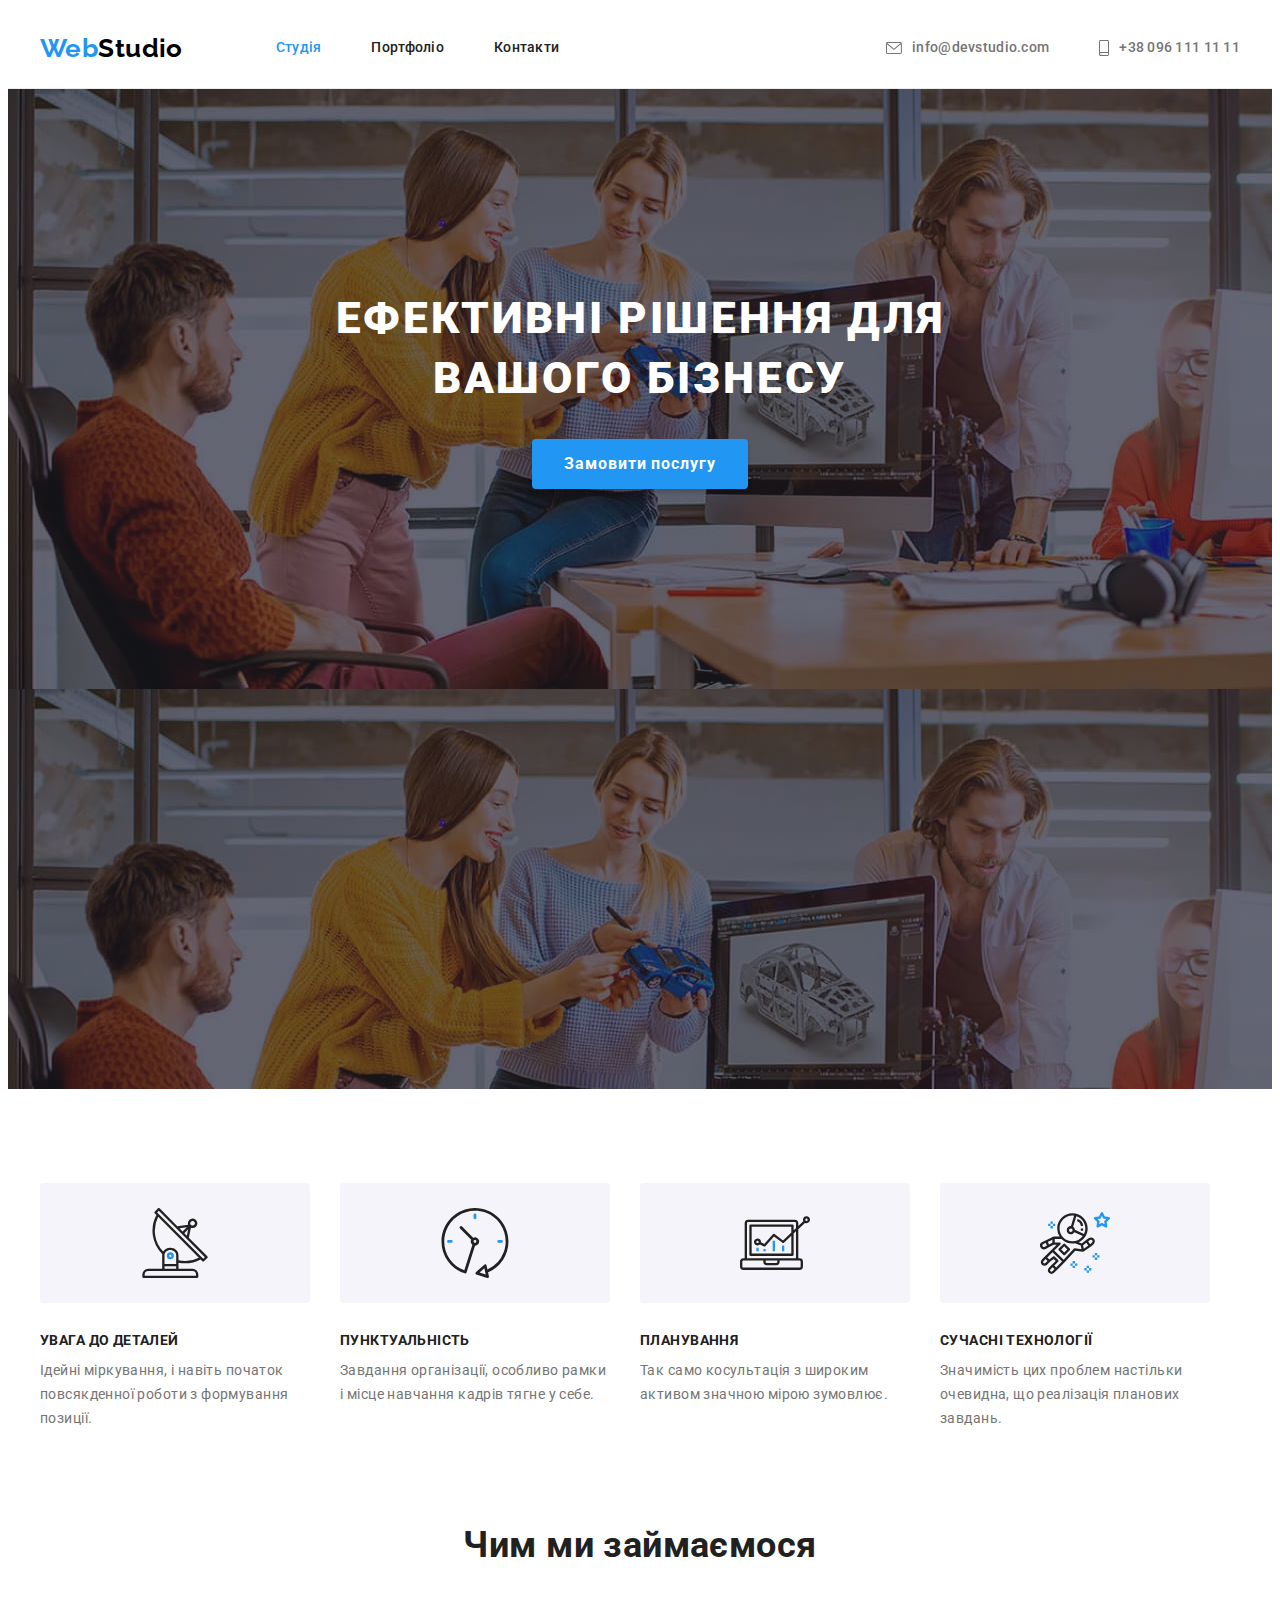
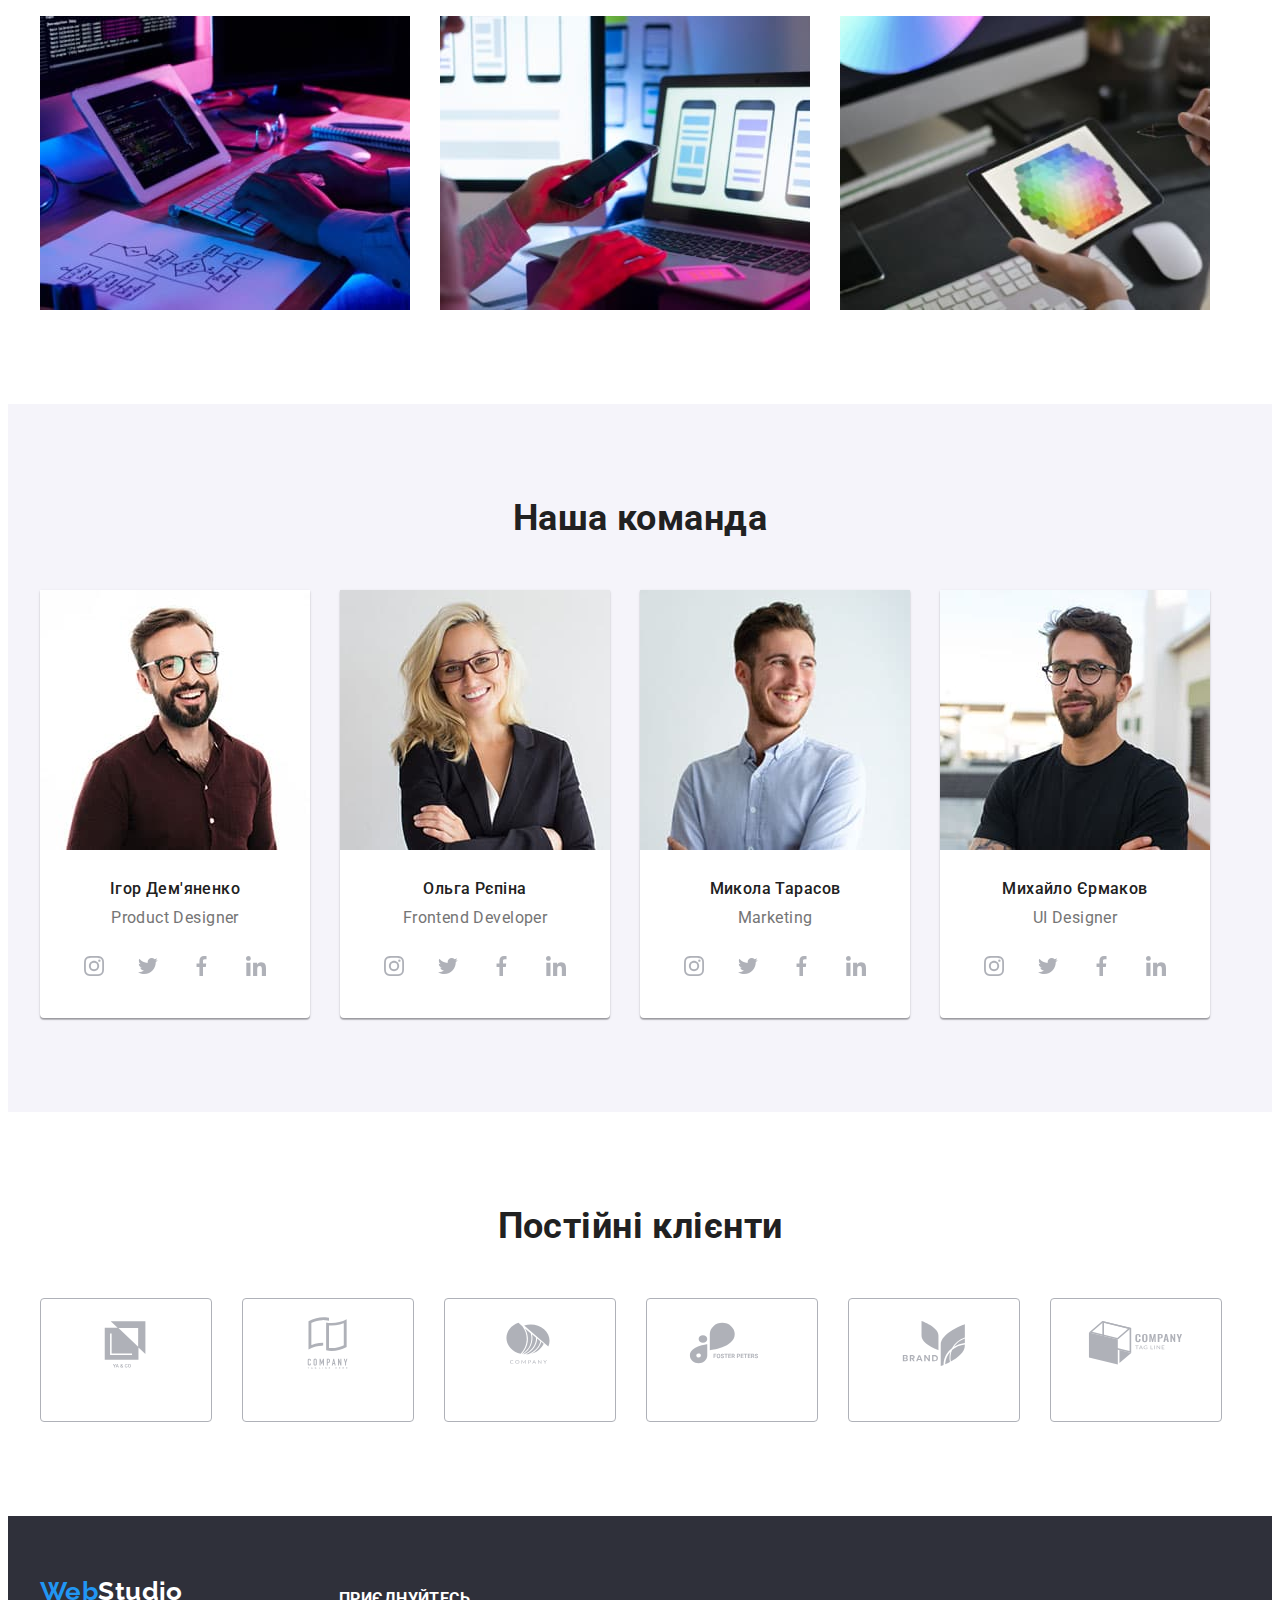
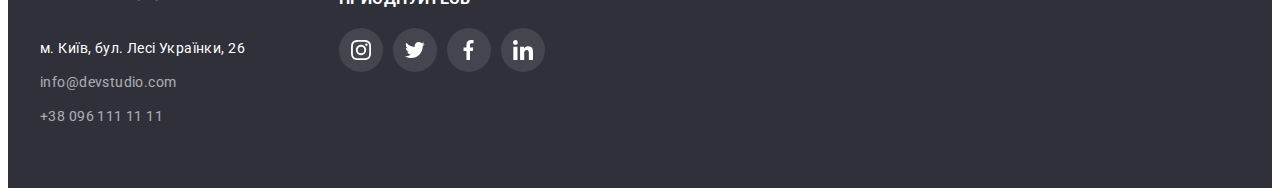
==== commit e4e17af5: "prettier" ====
--- a/index.html
+++ b/index.html
@@ -46,7 +46,7 @@
                   <use href="./images/icons.svg#icon-mail"></use>
                 </svg>
                 info@devstudio.com
-                </a>
+              </a>
             </li>
             <li class="contact-item">
               <a class="header-contact link" href="tel:+380961111111">
--- a/css/styles.css
+++ b/css/styles.css
@@ -205,12 +205,10 @@
   display: flex;
   justify-content: center;
   padding-top: 25px;
-  padding-bottom: 25px;  
+  padding-bottom: 25px;
   margin-bottom: 30px;
   border-radius: 4px;
   background-color: var(--portfolio-secondary-btn-color);
-}
-.features-icon {
 }
 .features-subtitle {
   margin-bottom: 10px;
@@ -318,21 +316,18 @@
   display: flex;
   gap: 30px;
 }
-.client-item {
+.client-link {
+  display: block;
+  padding: 15px 32px;
+  height: 92px;
   border: 1px solid var(--icon-gray);
   border-radius: 4px;
-  width: 170px;
-  height: 92px;
   fill: var(--icon-gray);
 }
-.client-item:hover,
-.client-item:focus {
+.client-link:hover,
+.client-link:focus {
   fill: var(--accent);
   border: 1px solid var(--accent);
-}
-.client-link {
-  display: block;
-  padding: 16px 32px;
 }
 
 /*------footer------*/
@@ -369,11 +364,10 @@
   padding-top: 14px;
 }
 .follow-title {
-margin-bottom: 20px;
-font-size: 14px;
-line-height: 1.14;
-text-transform: uppercase;
-color: var(--white);
+  margin-bottom: 20px;
+  line-height: 1.14;
+  text-transform: uppercase;
+  color: var(--white);
 }
 .follow-soc-list {
   display: flex;
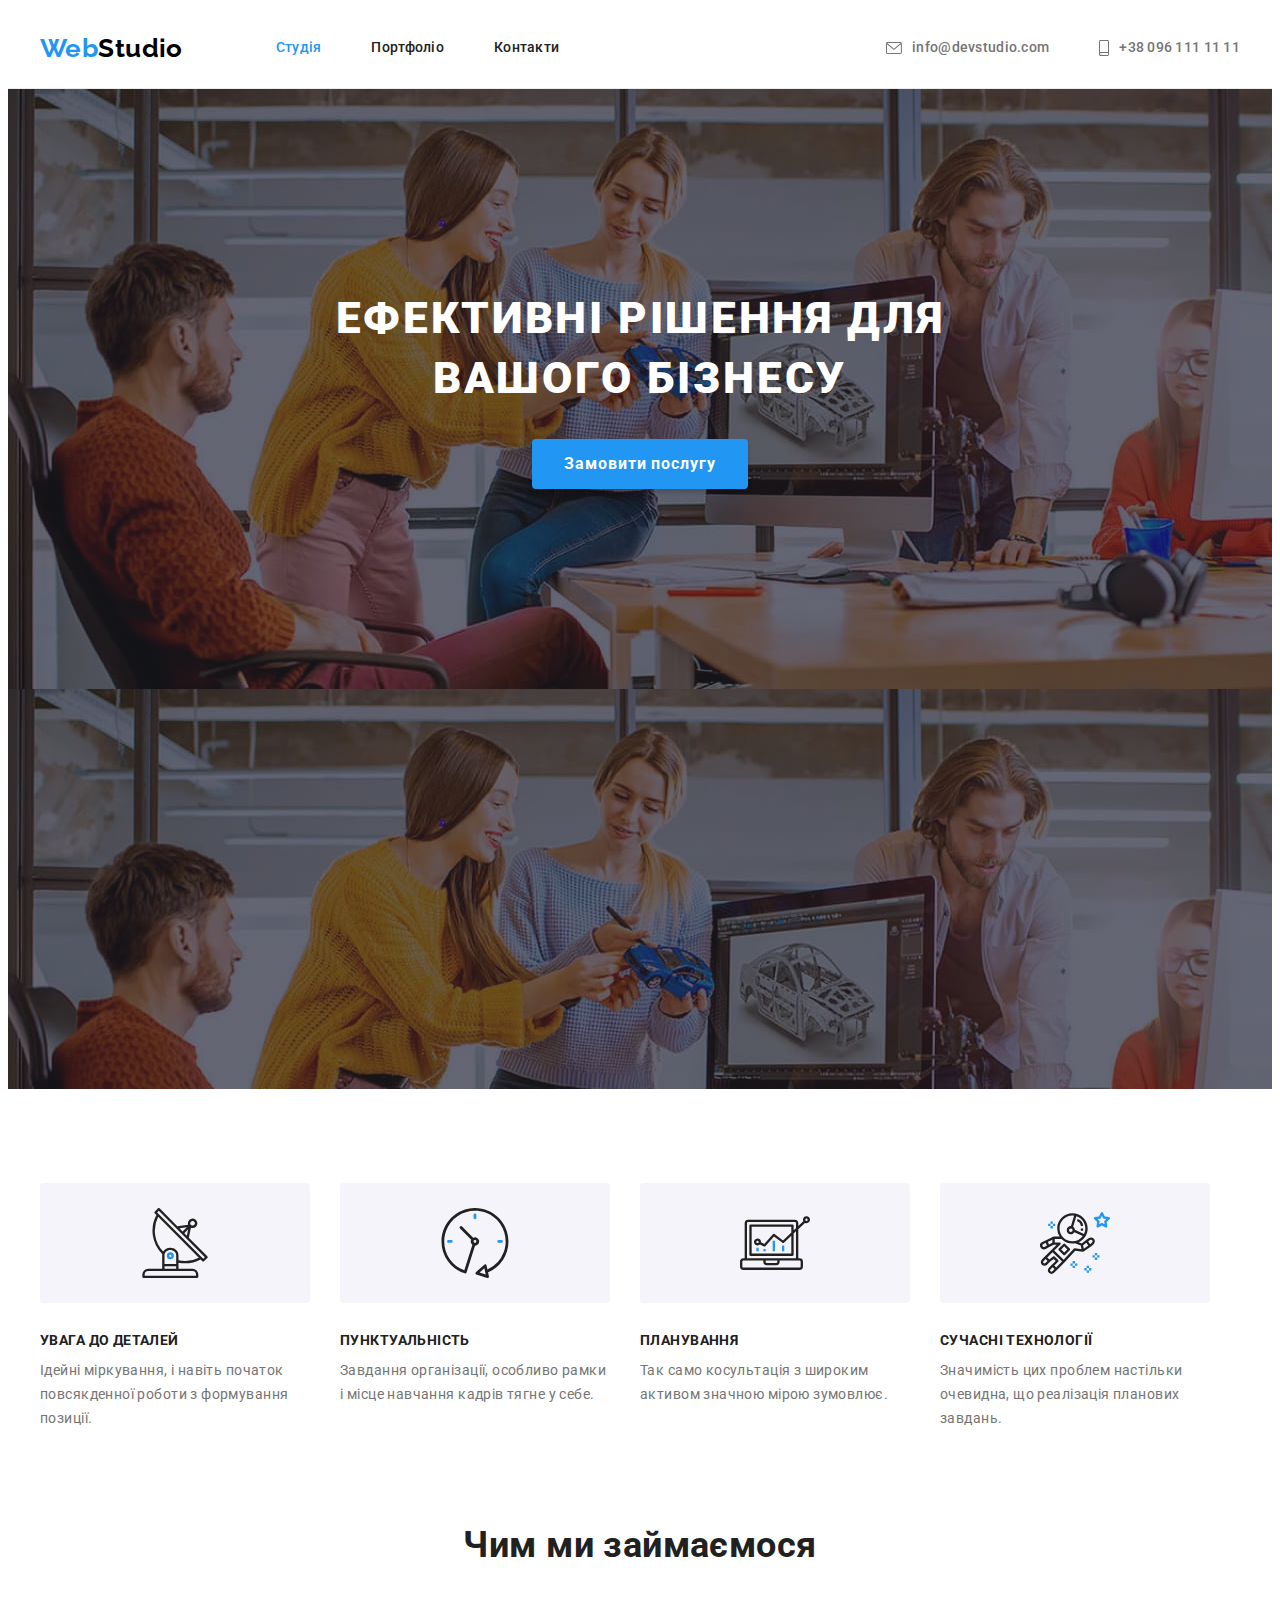
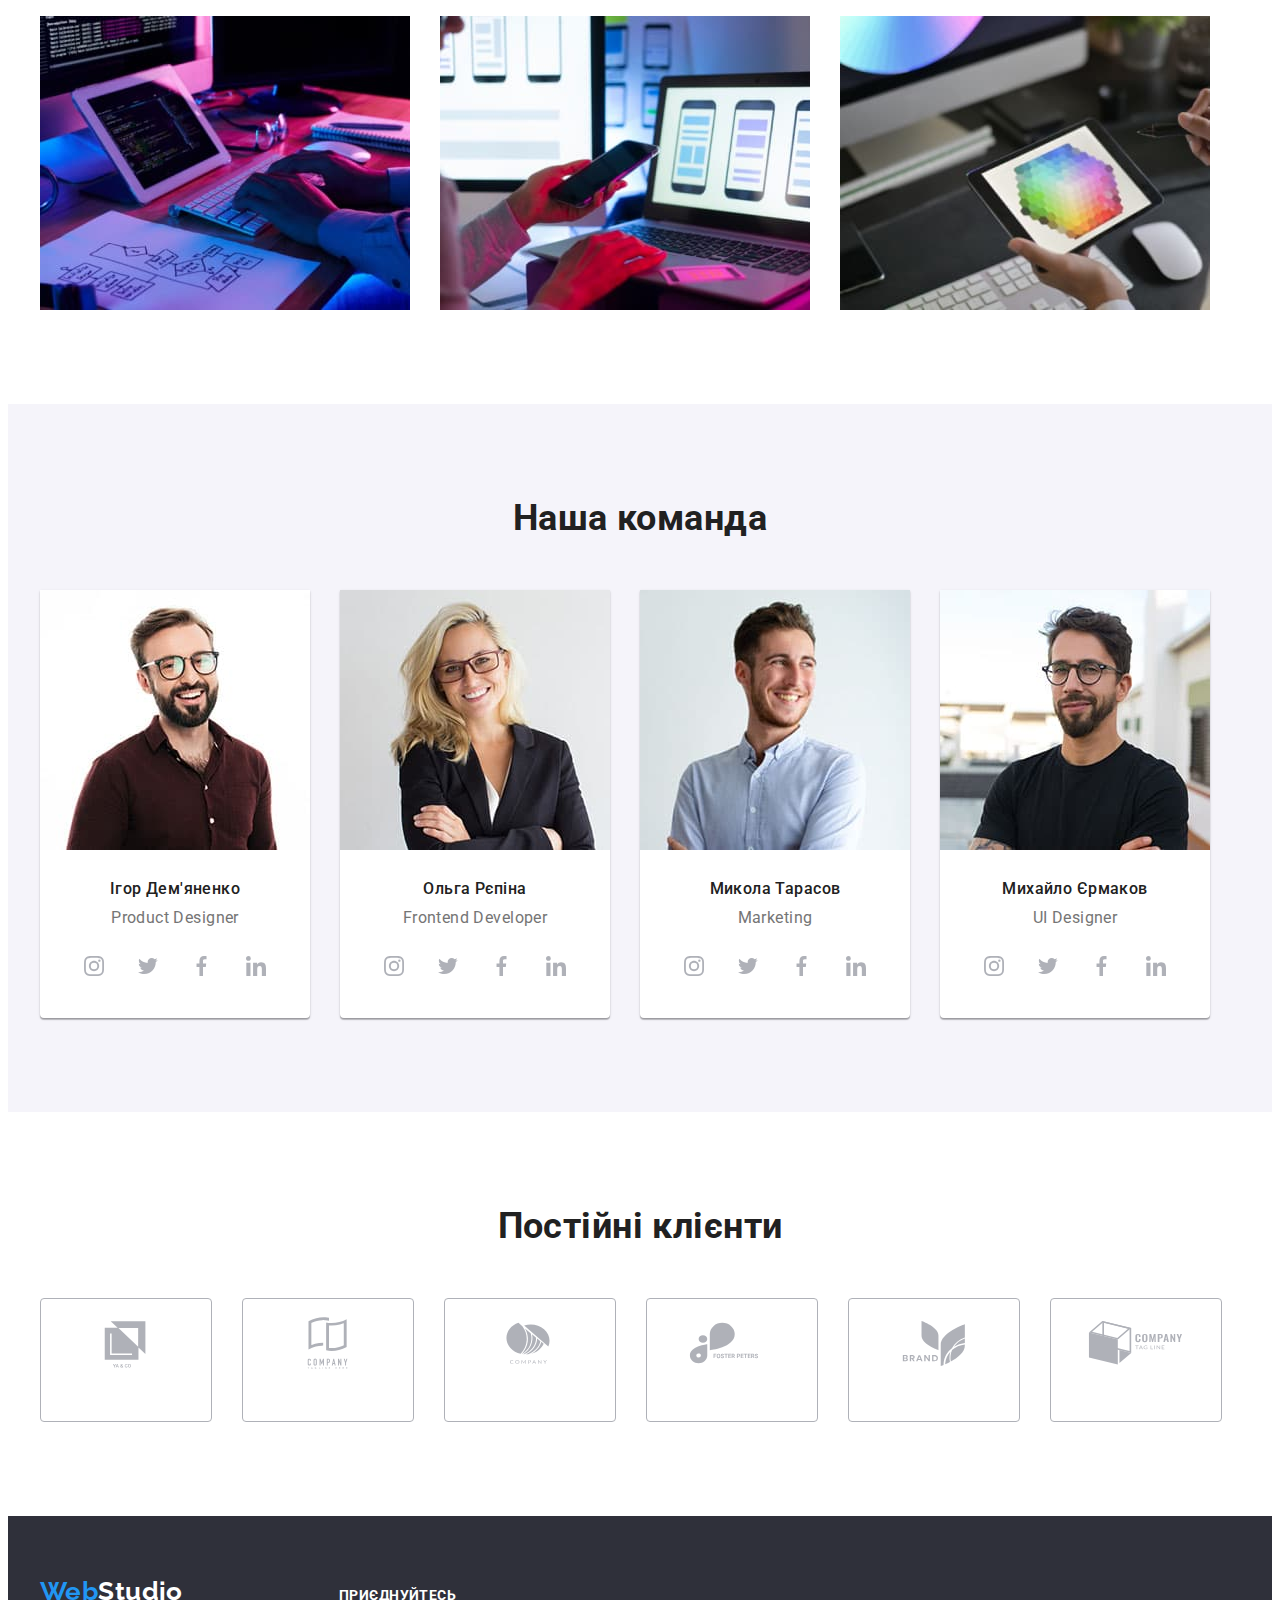
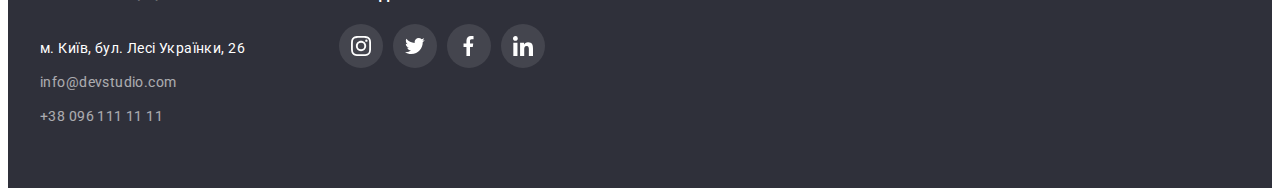
==== commit 2cd3d8d0: "correction after mentors fitback" ====
--- a/index.html
+++ b/index.html
@@ -164,37 +164,38 @@
               <div class="team-text">
                 <h3 class="team-name">Ігор Дем'яненко</h3>
                 <p class="team-profession">Product Designer</p>
+                <ul class="team-soc-list">
+                <li class="team-soc-item">
+                  <a class="team-soc-link link" href="#">
+                    <svg class="team-soc-icon" width="20" height="20">
+                      <use href="./images/icons.svg#icon-instagram"></use>
+                    </svg>
+                  </a>
+                </li>
+                <li class="team-soc-item">
+                  <a class="team-soc-link link" href="#">
+                    <svg class="team-soc-icon" width="20" height="20">
+                      <use href="./images/icons.svg#icon-twitter"></use>
+                    </svg>
+                  </a>
+                </li>
+                <li class="team-soc-item">
+                  <a class="team-soc-link link" href="#">
+                    <svg class="team-soc-icon" width="20" height="20">
+                      <use href="./images/icons.svg#icon-facebook"></use>
+                    </svg>
+                  </a>
+                </li>
+                <li class="team-soc-item">
+                  <a class="team-soc-link link" href="#">
+                    <svg class="team-soc-icon" width="20" height="20">
+                      <use href="./images/icons.svg#icon-linkedin"></use>
+                    </svg>
+                  </a>
+                </li>
+              </ul>
               </div>
-              <ul class="team-soc-list">
-                <li class="team-soc-item">
-                  <a class="team-soc-link link" href="#">
-                    <svg class="team-soc-icon" width="20" height="20">
-                      <use href="./images/icons.svg#icon-instagram"></use>
-                    </svg>
-                  </a>
-                </li>
-                <li class="team-soc-item">
-                  <a class="team-soc-link link" href="#">
-                    <svg class="team-soc-icon" width="20" height="20">
-                      <use href="./images/icons.svg#icon-twitter"></use>
-                    </svg>
-                  </a>
-                </li>
-                <li class="team-soc-item">
-                  <a class="team-soc-link link" href="#">
-                    <svg class="team-soc-icon" width="20" height="20">
-                      <use href="./images/icons.svg#icon-facebook"></use>
-                    </svg>
-                  </a>
-                </li>
-                <li class="team-soc-item">
-                  <a class="team-soc-link link" href="#">
-                    <svg class="team-soc-icon" width="20" height="20">
-                      <use href="./images/icons.svg#icon-linkedin"></use>
-                    </svg>
-                  </a>
-                </li>
-              </ul>
+              
             </li>
             <li class="team-item">
               <img
@@ -205,8 +206,7 @@
               <div class="team-text">
                 <h3 class="team-name">Ольга Рєпіна</h3>
                 <p class="team-profession">Frontend Developer</p>
-              </div>
-              <ul class="team-soc-list">
+                <ul class="team-soc-list">
                 <li class="team-soc-item">
                   <a class="team-soc-link link" href="#">
                     <svg class="team-soc-icon" width="20" height="20">
@@ -236,6 +236,7 @@
                   </a>
                 </li>
               </ul>
+              </div>              
             </li>
             <li class="team-item">
               <img
@@ -246,8 +247,7 @@
               <div class="team-text">
                 <h3 class="team-name">Микола Тарасов</h3>
                 <p class="team-profession">Marketing</p>
-              </div>
-              <ul class="team-soc-list">
+                <ul class="team-soc-list">
                 <li class="team-soc-item">
                   <a class="team-soc-link link" href="#">
                     <svg class="team-soc-icon" width="20" height="20">
@@ -277,6 +277,7 @@
                   </a>
                 </li>
               </ul>
+              </div>              
             </li>
             <li class="team-item">
               <img
@@ -287,8 +288,7 @@
               <div class="team-text">
                 <h3 class="team-name">Михайло Єрмаков</h3>
                 <p class="team-profession">UI Designer</p>
-              </div>
-              <ul class="team-soc-list">
+                <ul class="team-soc-list">
                 <li class="team-soc-item">
                   <a class="team-soc-link link" href="#">
                     <svg class="team-soc-icon" width="20" height="20">
@@ -318,6 +318,7 @@
                   </a>
                 </li>
               </ul>
+              </div>              
             </li>
           </ul>
         </div>
@@ -404,7 +405,7 @@
             </ul>
           </address>
           <div class="follow-wrap">
-            <h3 class="follow-title">приєднуйтесь</h3>
+            <p class="follow-title">приєднуйтесь</p>
             <ul class="follow-soc-list">
               <li class="follow-soc-item">
                 <a class="follow-soc-link link" href="#">
--- a/css/styles.css
+++ b/css/styles.css
@@ -202,10 +202,10 @@
   margin-left: 30px;
 }
 .features-icon-wrap {
-  display: flex;
-  justify-content: center;
-  padding-top: 25px;
-  padding-bottom: 25px;
+  height: 120px;
+  display: flex;
+  justify-content: center;
+  align-items: center;
   margin-bottom: 30px;
   border-radius: 4px;
   background-color: var(--portfolio-secondary-btn-color);
@@ -259,7 +259,7 @@
 }
 .team-text {
   padding-top: 30px;
-  padding-bottom: 16px;
+  padding-bottom: 30px;
   text-align: center;
 }
 .team-name {
@@ -273,12 +273,12 @@
 .team-profession {
   font-size: 16px;
   line-height: 1.18;
+  margin-bottom: 16px;
 }
 
 .team-soc-list {
   display: flex;
   justify-content: center;
-  padding-bottom: 30px;
   gap: 10px;
 }
 .team-soc-item {
@@ -332,12 +332,14 @@
 
 /*------footer------*/
 
-.footer {
+.footer {  
+  padding-top: 60px;
+  padding-bottom: 60px;
   background-color: var(--gray);
 }
 .footer-wrap {
   display: flex;
-  padding: 60px 0;
+  align-items: baseline;
 }
 .footer .logo {
   display: block;
@@ -361,10 +363,10 @@
 }
 .follow-wrap {
   margin-left: 94px;
-  padding-top: 14px;
 }
 .follow-title {
   margin-bottom: 20px;
+  font-weight: 700;
   line-height: 1.14;
   text-transform: uppercase;
   color: var(--white);
@@ -372,7 +374,6 @@
 .follow-soc-list {
   display: flex;
   justify-content: center;
-  padding-bottom: 30px;
   gap: 10px;
 }
 .follow-soc-item {
